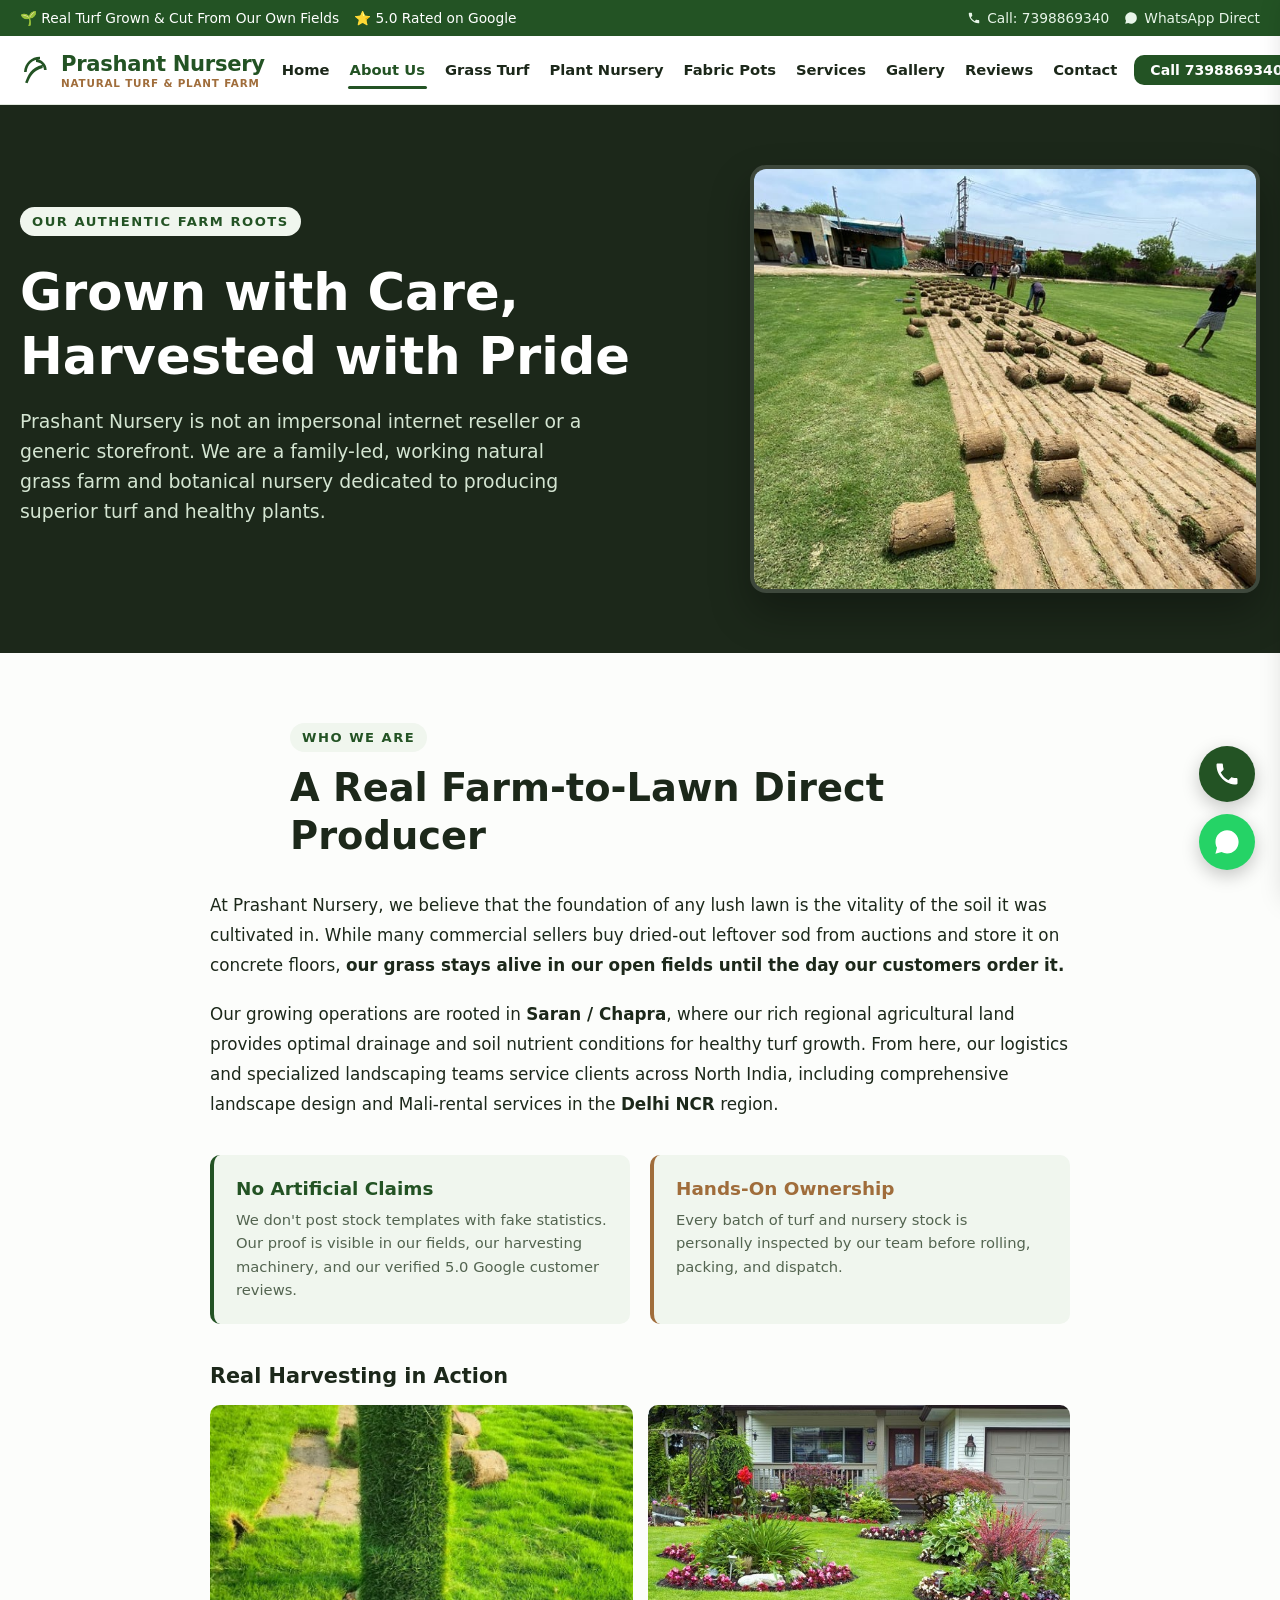
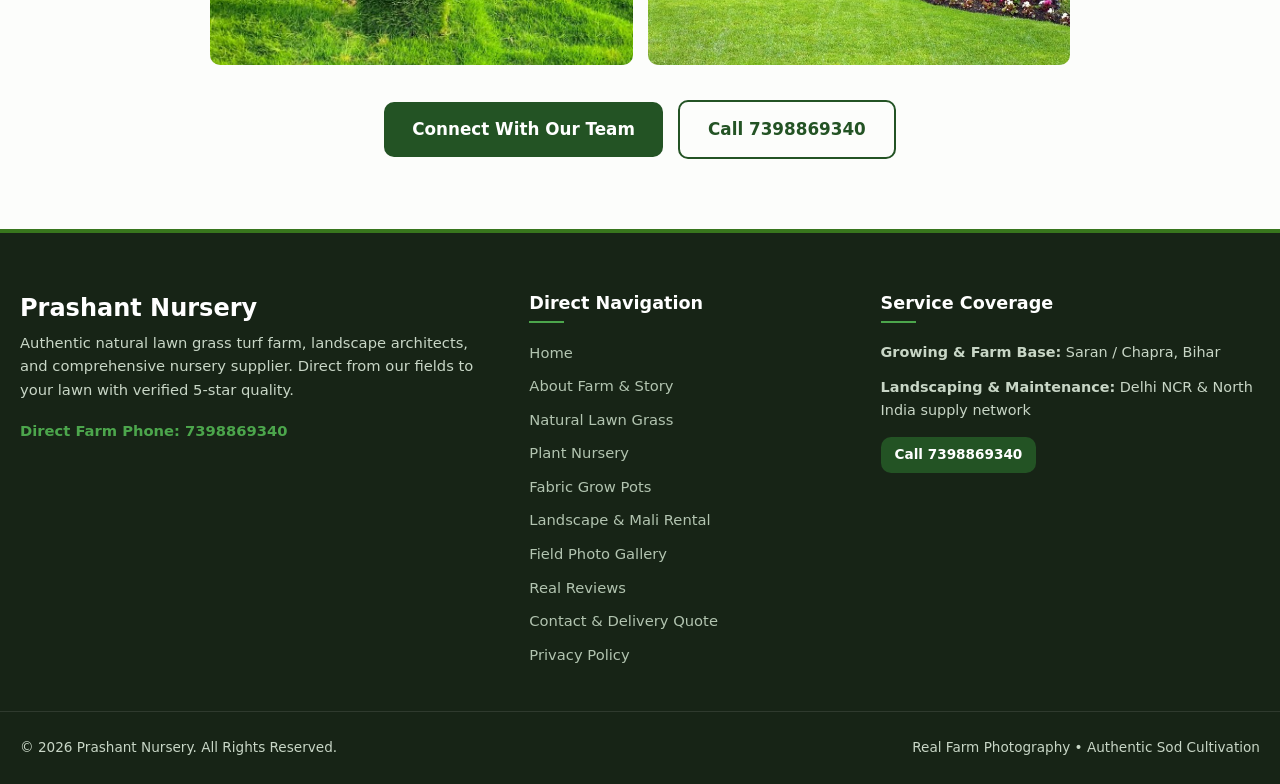
==== about.html @ 39a886b2 "Initial commit" ====
<!DOCTYPE html>
<html lang="en">
<head>
  <meta charset="UTF-8">
  <meta name="viewport" content="width=device-width, initial-scale=1.0">
  <title>About Prashant Nursery | Genuine Natural Turf Farm & Nursery</title>
  <meta name="description" content="Discover the real story of Prashant Nursery: a working grass farm and plant nursery rooted in Saran/Chapra and delivering to Delhi NCR & beyond. Call 7398869340.">
  <link rel="stylesheet" href="css/style.css">
</head>
<body>
  <!-- Top Bar -->
  <div class="top-bar">
    <div class="container">
      <div class="top-bar-left">
        <span>🌱 Real Turf Grown & Cut From Our Own Fields</span>
        <span>⭐ 5.0 Rated on Google</span>
      </div>
      <div class="top-bar-right">
        <a href="tel:7398869340">
          <svg width="14" height="14" viewBox="0 0 24 24" fill="currentColor"><path d="M6.62 10.79c1.44 2.83 3.76 5.14 6.59 6.59l2.2-2.2c.27-.27.67-.36 1.02-.24 1.12.37 2.33.57 3.57.57.55 0 1 .45 1 1V20c0 .55-.45 1-1 1-9.39 0-17-7.61-17-17 0-.55.45-1 1-1h3.5c.55 0 1 .45 1 1 0 1.25.2 2.45.57 3.57.11.35.03.74-.25 1.02l-2.2 2.2z"/></svg>
          Call: 7398869340
        </a>
        <a href="https://wa.me/917398869340?text=Hi%2C%20I%27m%20interested%20in%20natural%20grass%2Fturf" target="_blank" rel="noopener">
          <svg width="14" height="14" viewBox="0 0 24 24" fill="currentColor"><path d="M12.04 2c-5.46 0-9.91 4.45-9.91 9.91 0 1.75.46 3.45 1.32 4.95L2.05 22l5.25-1.38c1.45.79 3.08 1.21 4.74 1.21 5.46 0 9.91-4.45 9.91-9.91 0-2.65-1.03-5.14-2.9-7.01A9.816 9.816 0 0 0 12.04 2z"/></svg>
          WhatsApp Direct
        </a>
      </div>
    </div>
  </div>

  <!-- Header -->
  <header class="site-header">
    <div class="container header-wrapper">
      <a href="index.html" class="brand-logo">
        <svg viewBox="0 0 24 24"><path d="M17 8C8 10 5.9 16.17 3.82 21.34l1.89.66C7.57 17.5 9.3 12.5 17 10.5V8m-2-6C8.5 2 3.5 6.5 3 13.5h2c.46-5.8 4.6-9.5 10-9.5V2m5 10c0-4.4-3.6-8-8-8v2c3.3 0 6 2.7 6 6h2z"/></svg>
        <div>
          <div class="brand-text">
          <span class="brand-name">Prashant Nursery</span>
          <span class="brand-subtitle">Natural Turf & Plant Farm</span>
        </div>
        </div>
      </a>
      <nav class="main-nav">
        <ul class="nav-links">
          <li><a href="index.html">Home</a></li>
          <li><a href="about.html" class="active">About Us</a></li>
          <li><a href="grass-turf.html">Grass Turf</a></li>
          <li><a href="plant-nursery.html">Plant Nursery</a></li>
          <li><a href="fabric-pots.html">Fabric Pots</a></li>
          <li><a href="services.html">Services</a></li>
          <li><a href="gallery.html">Gallery</a></li>
          <li><a href="reviews.html">Reviews</a></li>
          <li><a href="contact.html">Contact</a></li>
        </ul>
      </nav>
      <div class="header-cta-group">
        <a href="tel:7398869340" class="btn btn-primary btn-sm">Call 7398869340</a>
      </div>
      <button class="hamburger-btn" id="hamburgerBtn" aria-label="Menu"><span></span><span></span><span></span></button>
    </div>
  </header>

  <!-- Mobile Drawer -->
  <div class="mobile-nav-overlay" id="mobileOverlay"></div>
  <div class="mobile-nav-drawer" id="mobileDrawer">
    <div>
      <div class="mobile-drawer-header">
        <span class="brand-name">Prashant Nursery</span>
        <button class="close-drawer-btn" id="closeDrawerBtn">&times;</button>
      </div>
      <div class="mobile-links">
        <a href="index.html">Home</a>
        <a href="about.html" class="active">About Us</a>
        <a href="grass-turf.html">Grass Turf</a>
        <a href="plant-nursery.html">Plant Nursery</a>
        <a href="fabric-pots.html">Fabric Pots</a>
        <a href="services.html">Services</a>
        <a href="gallery.html">Gallery</a>
        <a href="reviews.html">Reviews</a>
        <a href="contact.html">Contact</a>
      </div>
    </div>
    <div class="mobile-drawer-cta">
      <a href="tel:7398869340" class="btn btn-primary">📞 Call Now: 7398869340</a>
      <a href="https://wa.me/917398869340?text=Hi%2C%20I%27m%20interested%20in%20natural%20grass%2Fturf" class="btn btn-whatsapp">💬 WhatsApp Us</a>
    </div>
  </div>
  <section class="hero" style="padding: 60px 0;">
    <div class="container hero-grid">
      <div class="hero-content">
        <span class="section-tag">Our Authentic Farm Roots</span>
        <h1>Grown with Care, Harvested with Pride</h1>
        <p class="tagline-lead">
          Prashant Nursery is not an impersonal internet reseller or a generic storefront. We are a family-led, working natural grass farm and botanical nursery dedicated to producing superior turf and healthy plants.
        </p>
      </div>
      <div class="hero-image-card">
        <img src="images/turf-harvesting-wide.jpg" alt="Field harvesting at Prashant Nursery turf farm">
      </div>
    </div>
  </section>

  <section class="section-py">
    <div class="container" style="max-width: 900px;">
      <div class="section-header" style="text-align: left; margin-bottom: 30px;">
        <span class="section-tag">Who We Are</span>
        <h2>A Real Farm-to-Lawn Direct Producer</h2>
      </div>

      <p style="font-size: 1.05rem; margin-bottom: 18px; color: var(--text-dark); line-height: 1.8;">
        At Prashant Nursery, we believe that the foundation of any lush lawn is the vitality of the soil it was cultivated in. While many commercial sellers buy dried-out leftover sod from auctions and store it on concrete floors, <strong>our grass stays alive in our open fields until the day our customers order it.</strong>
      </p>

      <p style="font-size: 1.05rem; margin-bottom: 25px; color: var(--text-dark); line-height: 1.8;">
        Our growing operations are rooted in <strong>Saran / Chapra</strong>, where our rich regional agricultural land provides optimal drainage and soil nutrient conditions for healthy turf growth. From here, our logistics and specialized landscaping teams service clients across North India, including comprehensive landscape design and Mali-rental services in the <strong>Delhi NCR</strong> region.
      </p>

      <div style="display: grid; grid-template-columns: 1fr 1fr; gap: 20px; margin: 35px 0;">
        <div style="background: var(--soft-green-bg); padding: 22px; border-radius: var(--radius-md); border-left: 4px solid var(--primary-green);">
          <h3 style="font-size: 1.15rem; color: var(--primary-green);">No Artificial Claims</h3>
          <p style="font-size: 0.92rem; color: var(--text-muted); margin: 0;">We don't post stock templates with fake statistics. Our proof is visible in our fields, our harvesting machinery, and our verified 5.0 Google customer reviews.</p>
        </div>
        <div style="background: var(--soft-green-bg); padding: 22px; border-radius: var(--radius-md); border-left: 4px solid var(--soil-warm);">
          <h3 style="font-size: 1.15rem; color: var(--soil-warm);">Hands-On Ownership</h3>
          <p style="font-size: 0.92rem; color: var(--text-muted); margin: 0;">Every batch of turf and nursery stock is personally inspected by our team before rolling, packing, and dispatch.</p>
        </div>
      </div>

      <h3 style="margin-top: 40px; margin-bottom: 15px;">Real Harvesting in Action</h3>
      <div style="display: grid; grid-template-columns: 1fr 1fr; gap: 15px; margin-bottom: 35px;">
        <img src="images/turf-vertical-roll.jpg" alt="Standing sod roll showing root thickness" style="border-radius: var(--radius-md); height: 260px; width: 100%; object-fit: cover;">
        <img src="images/landscape-lawn-1.jpg" alt="Finished lush landscape installed by Prashant Nursery" style="border-radius: var(--radius-md); height: 260px; width: 100%; object-fit: cover;">
      </div>

      <div style="text-align: center; margin-top: 30px;">
        <a href="contact.html" class="btn btn-primary btn-lg">Connect With Our Team</a>
        <a href="tel:7398869340" class="btn btn-outline btn-lg" style="margin-left: 10px;">Call 7398869340</a>
      </div>
    </div>
  </section>
  <!-- Floating Call & WhatsApp Buttons -->
  <div class="floating-actions-desktop">
    <a href="tel:7398869340" class="fab-btn fab-call" title="Call 7398869340" aria-label="Call Prashant Nursery">
      <svg viewBox="0 0 24 24"><path d="M6.62 10.79c1.44 2.83 3.76 5.14 6.59 6.59l2.2-2.2c.27-.27.67-.36 1.02-.24 1.12.37 2.33.57 3.57.57.55 0 1 .45 1 1V20c0 .55-.45 1-1 1-9.39 0-17-7.61-17-17 0-.55.45-1 1-1h3.5c.55 0 1 .45 1 1 0 1.25.2 2.45.57 3.57.11.35.03.74-.25 1.02l-2.2 2.2z"/></svg>
    </a>
    <a href="https://wa.me/917398869340?text=Hi%2C%20I%27m%20interested%20in%20your%20natural%20grass%2Fturf%20%E2%80%94%20please%20share%20pricing" target="_blank" rel="noopener" class="fab-btn fab-whatsapp" title="WhatsApp Enquiry" aria-label="Chat on WhatsApp">
      <svg viewBox="0 0 24 24"><path d="M12.04 2c-5.46 0-9.91 4.45-9.91 9.91 0 1.75.46 3.45 1.32 4.95L2.05 22l5.25-1.38c1.45.79 3.08 1.21 4.74 1.21 5.46 0 9.91-4.45 9.91-9.91 0-2.65-1.03-5.14-2.9-7.01A9.816 9.816 0 0 0 12.04 2z"/></svg>
    </a>
  </div>

  <!-- Mobile Fixed Bottom Bar -->
  <div class="mobile-bottom-bar">
    <a href="tel:7398869340" class="bar-btn bar-btn-call">
      <svg width="18" height="18" viewBox="0 0 24 24" fill="currentColor"><path d="M6.62 10.79c1.44 2.83 3.76 5.14 6.59 6.59l2.2-2.2c.27-.27.67-.36 1.02-.24 1.12.37 2.33.57 3.57.57.55 0 1 .45 1 1V20c0 .55-.45 1-1 1-9.39 0-17-7.61-17-17 0-.55.45-1 1-1h3.5c.55 0 1 .45 1 1 0 1.25.2 2.45.57 3.57.11.35.03.74-.25 1.02l-2.2 2.2z"/></svg>
      Call: 7398869340
    </a>
    <a href="https://wa.me/917398869340?text=Hi%2C%20I%27m%20interested%20in%20your%20natural%20grass%2Fturf%20%E2%80%94%20please%20share%20pricing" target="_blank" rel="noopener" class="bar-btn bar-btn-wa">
      <svg width="18" height="18" viewBox="0 0 24 24" fill="currentColor"><path d="M12.04 2c-5.46 0-9.91 4.45-9.91 9.91 0 1.75.46 3.45 1.32 4.95L2.05 22l5.25-1.38c1.45.79 3.08 1.21 4.74 1.21 5.46 0 9.91-4.45 9.91-9.91 0-2.65-1.03-5.14-2.9-7.01A9.816 9.816 0 0 0 12.04 2z"/></svg>
      WhatsApp Pricing
    </a>
  </div>

  <!-- Site Footer -->
  <footer class="site-footer">
    <div class="container footer-grid">
      <div class="footer-brand">
        <h3>Prashant Nursery</h3>
        <p>Authentic natural lawn grass turf farm, landscape architects, and comprehensive nursery supplier. Direct from our fields to your lawn with verified 5-star quality.</p>
        <p style="color: var(--vibrant-grass); font-weight: 600;">Direct Farm Phone: 7398869340</p>
      </div>
      <div class="footer-col">
        <h4>Direct Navigation</h4>
        <div class="footer-links">
          <a href="index.html">Home</a>
          <a href="about.html">About Farm & Story</a>
          <a href="grass-turf.html">Natural Lawn Grass</a>
          <a href="plant-nursery.html">Plant Nursery</a>
          <a href="fabric-pots.html">Fabric Grow Pots</a>
          <a href="services.html">Landscape & Mali Rental</a>
          <a href="gallery.html">Field Photo Gallery</a>
          <a href="reviews.html">Real Reviews</a>
          <a href="contact.html">Contact & Delivery Quote</a>
          <a href="privacy-policy.html">Privacy Policy</a>
        </div>
      </div>
      <div class="footer-col">
        <h4>Service Coverage</h4>
        <p style="font-size: 0.9rem; margin-bottom: 12px;"><strong>Growing & Farm Base:</strong> Saran / Chapra, Bihar</p>
        <p style="font-size: 0.9rem; margin-bottom: 12px;"><strong>Landscaping & Maintenance:</strong> Delhi NCR & North India supply network</p>
        <div style="margin-top: 15px;">
          <a href="tel:7398869340" class="btn btn-sm btn-primary">Call 7398869340</a>
        </div>
      </div>
    </div>
    <div class="container footer-bottom">
      <div>&copy; 2026 Prashant Nursery. All Rights Reserved.</div>
      <div>Real Farm Photography • Authentic Sod Cultivation</div>
    </div>
  </footer>
  <script src="js/script.js"></script>
</body>
</html>
---- css/style.css ----
/* ==========================================================================
   Prashant Nursery — Production Stylesheet
   Theme: Earthy, Authentic Farm-to-Lawn Design System
   ========================================================================== */

:root {
  --primary-green: #235324;
  --accent-green: #38761D;
  --vibrant-grass: #4CA64C;
  --soft-green-bg: #F0F6EE;
  --soil-brown: #795548;
  --soil-warm: #A06D3B;
  --soil-light: #F7EFE5;
  --bg-main: #FCFDFB;
  --bg-card: #FFFFFF;
  --text-dark: #1C281A;
  --text-muted: #536450;
  --border-color: #E2E8DF;
  --whatsapp-green: #25D366;
  --whatsapp-dark: #128C7E;
  --star-gold: #F59E0B;
  --white: #FFFFFF;
  --font-base: system-ui, -apple-system, BlinkMacSystemFont, "Segoe UI", Roboto, Oxygen, Ubuntu, Cantarell, "Helvetica Neue", sans-serif;
  --shadow-sm: 0 2px 6px rgba(28, 40, 26, 0.06);
  --shadow-md: 0 6px 18px rgba(28, 40, 26, 0.08);
  --shadow-lg: 0 12px 30px rgba(28, 40, 26, 0.12);
  --transition: all 0.25s cubic-bezier(0.4, 0, 0.2, 1);
  --radius-sm: 6px;
  --radius-md: 10px;
  --radius-lg: 16px;
  --radius-full: 9999px;
}

*, *::before, *::after {
  box-sizing: border-box;
  margin: 0;
  padding: 0;
}

html {
  scroll-behavior: smooth;
  font-size: 16px;
}

body {
  font-family: var(--font-base);
  background-color: var(--bg-main);
  color: var(--text-dark);
  line-height: 1.6;
  -webkit-font-smoothing: antialiased;
  padding-bottom: 70px;
}

@media (min-width: 992px) {
  body {
    padding-bottom: 0;
  }
}

img {
  max-width: 100%;
  height: auto;
  display: block;
}

a {
  color: inherit;
  text-decoration: none;
  transition: var(--transition);
}

ul {
  list-style: none;
}

button, input, select, textarea {
  font-family: inherit;
}

.container {
  width: 100%;
  max-width: 1280px;
  margin: 0 auto;
  padding: 0 20px;
}

h1, h2, h3, h4 {
  color: var(--text-dark);
  line-height: 1.25;
  font-weight: 700;
}

h1 { font-size: clamp(2rem, 4vw, 3.2rem); }
h2 { font-size: clamp(1.6rem, 3vw, 2.4rem); margin-bottom: 1rem; }
h3 { font-size: 1.3rem; margin-bottom: 0.5rem; }

.section-tag {
  display: inline-block;
  font-size: 0.82rem;
  font-weight: 700;
  text-transform: uppercase;
  letter-spacing: 1.5px;
  color: var(--primary-green);
  background: var(--soft-green-bg);
  padding: 4px 12px;
  border-radius: var(--radius-full);
  margin-bottom: 12px;
}

.section-header {
  text-align: center;
  max-width: 700px;
  margin: 0 auto 45px;
}

.section-header p {
  color: var(--text-muted);
  font-size: 1.05rem;
}

/* Top Notification Bar */
.top-bar {
  background-color: var(--primary-green);
  color: var(--white);
  font-size: 0.86rem;
  padding: 7px 0;
}

.top-bar .container {
  display: flex;
  justify-content: space-between;
  align-items: center;
  flex-wrap: wrap;
  gap: 8px;
}

.top-bar-left, .top-bar-right {
  display: flex;
  align-items: center;
  gap: 15px;
}

.top-bar a {
  color: #E8F5E9;
  display: inline-flex;
  align-items: center;
  gap: 6px;
}

.top-bar a:hover {
  color: #FFFFFF;
}

/* ==========================================================================
   STRICT SINGLE-LINE HEADER NAVIGATION
   ========================================================================== */
.site-header {
  background: var(--white);
  border-bottom: 1px solid var(--border-color);
  position: sticky;
  top: 0;
  z-index: 1000;
  transition: var(--transition);
}

.site-header.scrolled {
  box-shadow: var(--shadow-md);
}

.header-wrapper {
  display: flex;
  align-items: center;
  justify-content: space-between;
  height: 68px;
  gap: 15px;
}

.brand-logo {
  display: flex;
  align-items: center;
  gap: 9px;
  flex-shrink: 0;
  white-space: nowrap;
}

.brand-logo svg {
  width: 32px;
  height: 32px;
  fill: var(--primary-green);
  flex-shrink: 0;
}

.brand-text {
  display: flex;
  flex-direction: column;
}

.brand-name {
  font-size: 1.32rem;
  font-weight: 800;
  color: var(--primary-green);
  letter-spacing: -0.3px;
  line-height: 1.1;
  white-space: nowrap;
}

.brand-subtitle {
  font-size: 0.65rem;
  text-transform: uppercase;
  letter-spacing: 0.8px;
  color: var(--soil-warm);
  font-weight: 700;
  line-height: 1;
  margin-top: 2px;
  white-space: nowrap;
}

.main-nav {
  display: none;
}

@media (min-width: 992px) {
  .main-nav {
    display: flex;
    align-items: center;
    flex-shrink: 1;
  }
}

.nav-links {
  display: flex;
  align-items: center;
  gap: 16px;
  flex-wrap: nowrap;
  list-style: none;
  margin: 0;
  padding: 0;
}

.nav-links a {
  font-size: 0.92rem;
  font-weight: 600;
  color: var(--text-dark);
  padding: 6px 2px;
  position: relative;
  white-space: nowrap;
  display: inline-block;
  line-height: 1.2;
}

.nav-links a:hover,
.nav-links a.active {
  color: var(--primary-green);
}

.nav-links a.active::after {
  content: "";
  position: absolute;
  bottom: -4px;
  left: 0;
  width: 100%;
  height: 2.5px;
  background-color: var(--primary-green);
  border-radius: 2px;
}

.header-cta-group {
  display: none;
  align-items: center;
  flex-shrink: 0;
}

@media (min-width: 992px) {
  .header-cta-group {
    display: flex;
  }
}

.header-cta-group .btn {
  white-space: nowrap;
  padding: 8px 16px;
  font-size: 0.88rem;
  line-height: 1;
  display: inline-flex;
  align-items: center;
  gap: 6px;
}

/* Medium Desktop breakpoint to guarantee 100% single line */
@media (min-width: 992px) and (max-width: 1200px) {
  .nav-links {
    gap: 9px;
  }
  .nav-links a {
    font-size: 0.82rem;
    padding: 4px 2px;
  }
  .brand-name {
    font-size: 1.18rem;
  }
  .brand-subtitle {
    display: none;
  }
  .header-cta-group .btn {
    padding: 7px 11px;
    font-size: 0.8rem;
  }
}

.hamburger-btn {
  background: none;
  border: none;
  cursor: pointer;
  padding: 8px;
  display: flex;
  flex-direction: column;
  gap: 5px;
  flex-shrink: 0;
}

@media (min-width: 992px) {
  .hamburger-btn {
    display: none;
  }
}

.hamburger-btn span {
  display: block;
  width: 25px;
  height: 2.5px;
  background-color: var(--text-dark);
  border-radius: 2px;
}

/* Mobile Nav Drawer */
.mobile-nav-overlay {
  position: fixed;
  top: 0;
  left: 0;
  width: 100%;
  height: 100%;
  background: rgba(0,0,0,0.5);
  z-index: 2000;
  opacity: 0;
  visibility: hidden;
  transition: var(--transition);
}

.mobile-nav-drawer {
  position: fixed;
  top: 0;
  right: -310px;
  width: 300px;
  height: 100%;
  background: var(--white);
  z-index: 2001;
  padding: 25px 20px;
  display: flex;
  flex-direction: column;
  justify-content: space-between;
  transition: right 0.3s ease;
  box-shadow: -5px 0 25px rgba(0,0,0,0.15);
  overflow-y: auto;
}

.mobile-nav-overlay.active {
  opacity: 1;
  visibility: visible;
}

.mobile-nav-drawer.active {
  right: 0;
}

.mobile-drawer-header {
  display: flex;
  justify-content: space-between;
  align-items: center;
  border-bottom: 1px solid var(--border-color);
  padding-bottom: 15px;
  margin-bottom: 20px;
}

.close-drawer-btn {
  background: none;
  border: none;
  font-size: 1.8rem;
  color: var(--text-dark);
  cursor: pointer;
}

.mobile-links {
  display: flex;
  flex-direction: column;
  gap: 16px;
}

.mobile-links a {
  font-size: 1.1rem;
  font-weight: 600;
  color: var(--text-dark);
  padding: 8px 0;
  border-bottom: 1px dashed #f0f0f0;
}

.mobile-links a.active {
  color: var(--primary-green);
}

.mobile-drawer-cta {
  display: flex;
  flex-direction: column;
  gap: 12px;
  margin-top: 30px;
}

/* Standard Buttons */
.btn {
  display: inline-flex;
  align-items: center;
  justify-content: center;
  gap: 8px;
  font-size: 0.95rem;
  font-weight: 600;
  padding: 11px 22px;
  border-radius: var(--radius-md);
  cursor: pointer;
  border: none;
  transition: var(--transition);
  text-align: center;
}

.btn-primary {
  background-color: var(--primary-green);
  color: var(--white);
}

.btn-primary:hover {
  background-color: #1a401b;
  transform: translateY(-2px);
  box-shadow: 0 4px 12px rgba(35, 83, 36, 0.25);
}

.btn-whatsapp {
  background-color: var(--whatsapp-green);
  color: var(--white);
}

.btn-whatsapp:hover {
  background-color: #1eb956;
  transform: translateY(-2px);
  box-shadow: 0 4px 12px rgba(37, 211, 102, 0.3);
}

.btn-soil {
  background-color: var(--soil-brown);
  color: var(--white);
}

.btn-soil:hover {
  background-color: #634337;
}

.btn-outline {
  background: transparent;
  border: 2px solid var(--primary-green);
  color: var(--primary-green);
}

.btn-outline:hover {
  background: var(--primary-green);
  color: var(--white);
}

.btn-sm {
  padding: 7px 14px;
  font-size: 0.85rem;
}

.btn-lg {
  padding: 14px 28px;
  font-size: 1.05rem;
}

/* Hero Section */
.hero {
  position: relative;
  background-color: #1C281A;
  color: var(--white);
  overflow: hidden;
  padding: 70px 0 80px;
}

.hero-grid {
  display: grid;
  grid-template-columns: 1fr;
  gap: 40px;
  align-items: center;
}

@media (min-width: 992px) {
  .hero-grid {
    grid-template-columns: 1.15fr 0.85fr;
  }
}

.hero-content h1 {
  color: var(--white);
  margin: 12px 0 18px;
}

.hero-content .tagline-lead {
  font-size: 1.18rem;
  color: #D4E5D2;
  margin-bottom: 25px;
  max-width: 580px;
  line-height: 1.6;
}

.hero-cta-box {
  display: flex;
  flex-wrap: wrap;
  gap: 14px;
  margin-bottom: 25px;
}

.hero-trust-badges {
  display: flex;
  flex-wrap: wrap;
  gap: 20px;
  border-top: 1px solid rgba(255,255,255,0.15);
  padding-top: 20px;
  margin-top: 20px;
}

.hero-badge-item {
  display: flex;
  align-items: center;
  gap: 8px;
  font-size: 0.9rem;
  color: #E0EAE0;
}

.hero-image-card {
  position: relative;
  border-radius: var(--radius-lg);
  overflow: hidden;
  box-shadow: 0 20px 40px rgba(0,0,0,0.3);
  border: 4px solid rgba(255,255,255,0.15);
}

.hero-image-card img {
  width: 100%;
  height: 420px;
  object-fit: cover;
  display: block;
}

.hero-floating-proof {
  position: absolute;
  bottom: 20px;
  left: 20px;
  background: rgba(255, 255, 255, 0.95);
  color: var(--text-dark);
  padding: 12px 18px;
  border-radius: var(--radius-md);
  box-shadow: var(--shadow-md);
  backdrop-filter: blur(8px);
  display: flex;
  align-items: center;
  gap: 12px;
}

.hero-proof-stars {
  color: var(--star-gold);
  font-size: 1.1rem;
}

/* Trust Strip */
.trust-strip {
  background: var(--white);
  border-bottom: 1px solid var(--border-color);
  padding: 24px 0;
  box-shadow: var(--shadow-sm);
}

.trust-grid {
  display: grid;
  grid-template-columns: repeat(2, 1fr);
  gap: 20px;
}

@media (min-width: 768px) {
  .trust-grid {
    grid-template-columns: repeat(4, 1fr);
  }
}

.trust-item {
  display: flex;
  align-items: center;
  gap: 12px;
}

.trust-icon-box {
  width: 44px;
  height: 44px;
  background: var(--soft-green-bg);
  border-radius: 50%;
  display: flex;
  align-items: center;
  justify-content: center;
  flex-shrink: 0;
  color: var(--primary-green);
  font-size: 1.25rem;
}

.trust-item h4 {
  font-size: 0.95rem;
  margin-bottom: 2px;
}

.trust-item p {
  font-size: 0.8rem;
  color: var(--text-muted);
  line-height: 1.2;
}

.section-py {
  padding: 70px 0;
}

.section-bg-alt {
  background-color: #F6F9F5;
}

/* ==========================================================================
   AUTOMATIC INFINITE IMAGE LOOP TRACK (MARQUEE)
   ========================================================================== */
.image-loop-section {
  padding: 45px 0;
  background: #EBF4E9;
  overflow: hidden;
  position: relative;
  border-top: 1px solid #D7E6D4;
  border-bottom: 1px solid #D7E6D4;
}

.loop-header {
  display: flex;
  align-items: center;
  justify-content: space-between;
  margin-bottom: 20px;
}

.loop-header h3 {
  font-size: 1.25rem;
  color: var(--primary-green);
  margin: 0;
}

.loop-header span {
  font-size: 0.85rem;
  color: var(--text-muted);
}

.loop-container {
  width: 100%;
  overflow: hidden;
  position: relative;
  mask-image: linear-gradient(to right, transparent, black 5%, black 95%, transparent);
  -webkit-mask-image: linear-gradient(to right, transparent, black 5%, black 95%, transparent);
}

.loop-track {
  display: flex;
  gap: 18px;
  width: max-content;
  animation: scroll-loop 32s linear infinite;
}

.loop-track:hover {
  animation-play-state: paused;
}

.loop-card {
  width: 290px;
  height: 200px;
  flex-shrink: 0;
  border-radius: var(--radius-md);
  overflow: hidden;
  box-shadow: var(--shadow-sm);
  cursor: pointer;
  position: relative;
  border: 2px solid var(--white);
  transition: var(--transition);
  background-color: #dde8db;
}

.loop-card:hover {
  transform: translateY(-4px) scale(1.02);
  box-shadow: var(--shadow-md);
  border-color: var(--vibrant-grass);
}

.loop-card img {
  width: 100%;
  height: 100%;
  object-fit: cover;
}

.loop-card .loop-badge {
  position: absolute;
  bottom: 8px;
  left: 8px;
  right: 8px;
  background: rgba(16, 32, 16, 0.82);
  color: var(--white);
  font-size: 0.78rem;
  font-weight: 600;
  padding: 5px 10px;
  border-radius: var(--radius-sm);
  white-space: nowrap;
  overflow: hidden;
  text-overflow: ellipsis;
  backdrop-filter: blur(4px);
}

@keyframes scroll-loop {
  0% { transform: translateX(0); }
  100% { transform: translateX(-50%); }
}

/* Offerings Cards */
.cards-grid {
  display: grid;
  grid-template-columns: 1fr;
  gap: 25px;
}

@media (min-width: 768px) {
  .cards-grid {
    grid-template-columns: repeat(2, 1fr);
  }
}

@media (min-width: 992px) {
  .cards-grid {
    grid-template-columns: repeat(3, 1fr);
  }
}

.offer-card {
  background: var(--white);
  border-radius: var(--radius-lg);
  overflow: hidden;
  border: 1px solid var(--border-color);
  box-shadow: var(--shadow-sm);
  display: flex;
  flex-direction: column;
  transition: var(--transition);
}

.offer-card:hover {
  transform: translateY(-5px);
  box-shadow: var(--shadow-md);
  border-color: var(--vibrant-grass);
}

.offer-card-media {
  position: relative;
  height: 220px;
  overflow: hidden;
  background-color: var(--soft-green-bg);
}

.offer-card-media img {
  width: 100%;
  height: 100%;
  object-fit: cover;
  transition: transform 0.4s ease;
}

.offer-card:hover .offer-card-media img {
  transform: scale(1.05);
}

.offer-badge {
  position: absolute;
  top: 12px;
  right: 12px;
  background: var(--primary-green);
  color: var(--white);
  font-size: 0.75rem;
  font-weight: 700;
  padding: 4px 10px;
  border-radius: var(--radius-full);
}

.offer-card-body {
  padding: 22px;
  display: flex;
  flex-direction: column;
  flex-grow: 1;
}

.offer-card-body p {
  color: var(--text-muted);
  font-size: 0.95rem;
  margin-bottom: 18px;
  flex-grow: 1;
}

.offer-card-footer {
  border-top: 1px solid var(--border-color);
  padding-top: 15px;
  display: flex;
  align-items: center;
  justify-content: space-between;
}

.card-link {
  font-weight: 700;
  color: var(--primary-green);
  font-size: 0.92rem;
  display: inline-flex;
  align-items: center;
  gap: 4px;
}

.process-grid {
  display: grid;
  grid-template-columns: 1fr;
  gap: 25px;
}

@media (min-width: 768px) {
  .process-grid {
    grid-template-columns: repeat(2, 1fr);
  }
}

@media (min-width: 992px) {
  .process-grid {
    grid-template-columns: repeat(4, 1fr);
  }
}

.process-step {
  background: var(--white);
  border-radius: var(--radius-md);
  padding: 24px;
  border: 1px solid var(--border-color);
  position: relative;
  transition: var(--transition);
}

.process-step:hover {
  border-color: var(--primary-green);
  box-shadow: var(--shadow-sm);
}

.process-number {
  font-size: 2.2rem;
  font-weight: 800;
  color: var(--soft-green-bg);
  -webkit-text-stroke: 1.5px var(--accent-green);
  line-height: 1;
  margin-bottom: 12px;
}

.process-step h3 {
  font-size: 1.15rem;
  margin-bottom: 8px;
}

.process-step p {
  font-size: 0.9rem;
  color: var(--text-muted);
}

.calculator-box {
  background: var(--white);
  border-radius: var(--radius-lg);
  border: 2px solid var(--soft-green-bg);
  box-shadow: var(--shadow-md);
  padding: 30px 25px;
  max-width: 800px;
  margin: 0 auto;
}

.calc-tabs {
  display: flex;
  gap: 10px;
  margin-bottom: 20px;
  border-bottom: 1px solid var(--border-color);
  padding-bottom: 12px;
}

.calc-tab-btn {
  background: none;
  border: none;
  font-weight: 700;
  font-size: 0.95rem;
  padding: 8px 16px;
  border-radius: var(--radius-sm);
  cursor: pointer;
  color: var(--text-muted);
}

.calc-tab-btn.active {
  background: var(--soft-green-bg);
  color: var(--primary-green);
}

.calc-inputs-grid {
  display: grid;
  grid-template-columns: 1fr;
  gap: 15px;
  margin-bottom: 25px;
}

@media (min-width: 600px) {
  .calc-inputs-grid {
    grid-template-columns: 1fr 1fr;
  }
}

.calc-input-group label {
  display: block;
  font-size: 0.88rem;
  font-weight: 600;
  margin-bottom: 6px;
  color: var(--text-dark);
}

.calc-input-group input,
.calc-input-group select {
  width: 100%;
  padding: 11px 14px;
  border: 1px solid var(--border-color);
  border-radius: var(--radius-sm);
  font-size: 1rem;
  transition: var(--transition);
}

.calc-input-group input:focus,
.calc-input-group select:focus {
  outline: none;
  border-color: var(--primary-green);
  box-shadow: 0 0 0 3px rgba(35, 83, 36, 0.15);
}

.calc-results {
  background: var(--soft-green-bg);
  border-radius: var(--radius-md);
  padding: 22px;
  border: 1px solid #D7E6D4;
}

.calc-results-grid {
  display: grid;
  grid-template-columns: repeat(2, 1fr);
  gap: 15px;
  margin-bottom: 18px;
}

@media (min-width: 600px) {
  .calc-results-grid {
    grid-template-columns: repeat(4, 1fr);
  }
}

.calc-res-item {
  text-align: center;
}

.calc-res-item span {
  display: block;
  font-size: 0.78rem;
  color: var(--text-muted);
  text-transform: uppercase;
  font-weight: 600;
}

.calc-res-item strong {
  font-size: 1.35rem;
  color: var(--primary-green);
  font-weight: 800;
}

.calc-actions {
  display: flex;
  flex-wrap: wrap;
  gap: 12px;
  justify-content: center;
}

.pricing-table-wrapper {
  overflow-x: auto;
  margin: 30px 0;
  background: var(--white);
  border-radius: var(--radius-md);
  box-shadow: var(--shadow-sm);
  border: 1px solid var(--border-color);
}

.pricing-table {
  width: 100%;
  border-collapse: collapse;
  text-align: left;
}

.pricing-table th {
  background: var(--soft-green-bg);
  color: var(--primary-green);
  padding: 14px 18px;
  font-size: 0.92rem;
  font-weight: 700;
  border-bottom: 2px solid #D7E6D4;
}

.pricing-table td {
  padding: 14px 18px;
  border-bottom: 1px solid var(--border-color);
  font-size: 0.95rem;
}

.pricing-table tr:hover td {
  background-color: #FAFCF9;
}

.reviews-grid {
  display: grid;
  grid-template-columns: 1fr;
  gap: 25px;
}

@media (min-width: 768px) {
  .reviews-grid {
    grid-template-columns: repeat(2, 1fr);
  }
}

@media (min-width: 992px) {
  .reviews-grid {
    grid-template-columns: repeat(3, 1fr);
  }
}

.review-card {
  background: var(--white);
  border-radius: var(--radius-lg);
  padding: 26px;
  border: 1px solid var(--border-color);
  box-shadow: var(--shadow-sm);
  display: flex;
  flex-direction: column;
  justify-content: space-between;
}

.review-stars {
  color: var(--star-gold);
  font-size: 1.15rem;
  margin-bottom: 12px;
  display: flex;
  gap: 3px;
}

.review-text {
  font-size: 0.96rem;
  color: var(--text-dark);
  font-style: italic;
  margin-bottom: 18px;
  line-height: 1.6;
}

.review-author {
  display: flex;
  align-items: center;
  gap: 12px;
  border-top: 1px solid #F0F0F0;
  padding-top: 12px;
}

.author-avatar {
  width: 40px;
  height: 40px;
  background: var(--soil-light);
  color: var(--soil-warm);
  font-weight: 700;
  border-radius: 50%;
  display: flex;
  align-items: center;
  justify-content: center;
  font-size: 1rem;
}

.author-info h4 {
  font-size: 0.92rem;
  margin-bottom: 0;
}

.author-info span {
  font-size: 0.78rem;
  color: var(--text-muted);
}

/* Gallery Grid */
.gallery-filter-bar {
  display: flex;
  flex-wrap: wrap;
  gap: 10px;
  justify-content: center;
  margin-bottom: 30px;
}

.filter-btn {
  background: var(--white);
  border: 1px solid var(--border-color);
  padding: 8px 18px;
  border-radius: var(--radius-full);
  font-size: 0.9rem;
  font-weight: 600;
  cursor: pointer;
  transition: var(--transition);
}

.filter-btn.active,
.filter-btn:hover {
  background: var(--primary-green);
  color: var(--white);
  border-color: var(--primary-green);
}

.gallery-grid {
  display: grid;
  grid-template-columns: 1fr;
  gap: 20px;
}

@media (min-width: 600px) {
  .gallery-grid {
    grid-template-columns: repeat(2, 1fr);
  }
}

@media (min-width: 992px) {
  .gallery-grid {
    grid-template-columns: repeat(3, 1fr);
  }
}

.gallery-item {
  position: relative;
  border-radius: var(--radius-md);
  overflow: hidden;
  height: 270px;
  box-shadow: var(--shadow-sm);
  cursor: pointer;
}

.gallery-item img {
  width: 100%;
  height: 100%;
  object-fit: cover;
  transition: transform 0.4s ease;
}

.gallery-item:hover img {
  transform: scale(1.08);
}

.gallery-overlay {
  position: absolute;
  inset: 0;
  background: linear-gradient(to top, rgba(16, 32, 16, 0.85) 0%, rgba(16, 32, 16, 0.1) 60%);
  opacity: 0;
  transition: var(--transition);
  display: flex;
  flex-direction: column;
  justify-content: flex-end;
  padding: 20px;
  color: var(--white);
}

.gallery-item:hover .gallery-overlay {
  opacity: 1;
}

/* Contact & Forms */
.contact-grid {
  display: grid;
  grid-template-columns: 1fr;
  gap: 40px;
}

@media (min-width: 992px) {
  .contact-grid {
    grid-template-columns: 1fr 1.2fr;
  }
}

.contact-info-card {
  background: var(--soft-green-bg);
  border-radius: var(--radius-lg);
  padding: 35px 30px;
  border: 1px solid #D7E6D4;
}

.contact-details-list {
  display: flex;
  flex-direction: column;
  gap: 22px;
  margin: 30px 0;
}

.contact-detail-row {
  display: flex;
  align-items: flex-start;
  gap: 15px;
}

.contact-detail-row svg {
  width: 24px;
  height: 24px;
  fill: var(--primary-green);
  flex-shrink: 0;
  margin-top: 3px;
}

.contact-detail-row h4 {
  font-size: 1rem;
  margin-bottom: 2px;
}

.contact-detail-row p, .contact-detail-row a {
  color: var(--text-muted);
  font-size: 0.95rem;
}

.contact-form-card {
  background: var(--white);
  border-radius: var(--radius-lg);
  padding: 35px 30px;
  box-shadow: var(--shadow-md);
  border: 1px solid var(--border-color);
}

.form-row {
  display: grid;
  grid-template-columns: 1fr;
  gap: 18px;
  margin-bottom: 18px;
}

@media (min-width: 600px) {
  .form-row.two-col {
    grid-template-columns: 1fr 1fr;
  }
}

.form-group label {
  display: block;
  font-size: 0.88rem;
  font-weight: 600;
  margin-bottom: 6px;
  color: var(--text-dark);
}

.form-group input,
.form-group select,
.form-group textarea {
  width: 100%;
  padding: 12px 15px;
  border: 1px solid var(--border-color);
  border-radius: var(--radius-sm);
  font-size: 0.95rem;
  transition: var(--transition);
}

.form-group input:focus,
.form-group select:focus,
.form-group textarea:focus {
  outline: none;
  border-color: var(--primary-green);
  box-shadow: 0 0 0 3px rgba(35, 83, 36, 0.15);
}

/* Floating Action Buttons */
.floating-actions-desktop {
  display: none;
  position: fixed;
  bottom: 30px;
  right: 25px;
  z-index: 999;
  flex-direction: column;
  gap: 12px;
}

@media (min-width: 768px) {
  .floating-actions-desktop {
    display: flex;
  }
}

.fab-btn {
  width: 56px;
  height: 56px;
  border-radius: 50%;
  display: flex;
  align-items: center;
  justify-content: center;
  box-shadow: 0 6px 18px rgba(0,0,0,0.22);
  transition: var(--transition);
  position: relative;
}

.fab-btn svg {
  width: 28px;
  height: 28px;
  fill: var(--white);
}

.fab-whatsapp {
  background-color: var(--whatsapp-green);
  animation: pulse-glow 2.5s infinite;
}

.fab-whatsapp:hover {
  background-color: #1eb956;
  transform: scale(1.08);
}

.fab-call {
  background-color: var(--primary-green);
}

.fab-call:hover {
  background-color: #173818;
  transform: scale(1.08);
}

@keyframes pulse-glow {
  0% { box-shadow: 0 0 0 0 rgba(37, 211, 102, 0.6); }
  70% { box-shadow: 0 0 0 14px rgba(37, 211, 102, 0); }
  100% { box-shadow: 0 0 0 0 rgba(37, 211, 102, 0); }
}

/* Mobile Bottom Fixed Bar */
.mobile-bottom-bar {
  display: flex;
  position: fixed;
  bottom: 0;
  left: 0;
  width: 100%;
  background: var(--white);
  border-top: 1px solid var(--border-color);
  padding: 8px 12px calc(8px + env(safe-area-inset-bottom));
  z-index: 1500;
  box-shadow: 0 -4px 15px rgba(0,0,0,0.08);
  gap: 10px;
}

@media (min-width: 768px) {
  .mobile-bottom-bar {
    display: none;
  }
}

.mobile-bottom-bar .bar-btn {
  flex: 1;
  display: flex;
  align-items: center;
  justify-content: center;
  gap: 8px;
  padding: 12px 10px;
  border-radius: var(--radius-sm);
  font-size: 0.95rem;
  font-weight: 700;
  color: var(--white);
}

.bar-btn-call {
  background-color: var(--primary-green);
}

.bar-btn-wa {
  background-color: var(--whatsapp-green);
}

/* Lightbox Modal */
.lightbox-modal {
  position: fixed;
  inset: 0;
  background: rgba(0,0,0,0.92);
  z-index: 3000;
  display: none;
  align-items: center;
  justify-content: center;
  padding: 20px;
}

.lightbox-modal.active {
  display: flex;
}

.lightbox-content {
  max-width: 900px;
  width: 100%;
  text-align: center;
}

.lightbox-content img {
  max-height: 80vh;
  margin: 0 auto 15px;
  border-radius: var(--radius-sm);
}

.lightbox-close {
  position: absolute;
  top: 20px;
  right: 25px;
  color: var(--white);
  font-size: 2.2rem;
  cursor: pointer;
  background: none;
  border: none;
}

/* Site Footer */
.site-footer {
  background-color: #172416;
  color: #C8D6C6;
  padding: 60px 0 25px;
  border-top: 4px solid var(--accent-green);
}

.footer-grid {
  display: grid;
  grid-template-columns: 1fr;
  gap: 35px;
  margin-bottom: 45px;
}

@media (min-width: 768px) {
  .footer-grid {
    grid-template-columns: 1.5fr 1fr 1.2fr;
  }
}

.footer-brand h3 {
  color: var(--white);
  font-size: 1.5rem;
  margin-bottom: 8px;
}

.footer-brand p {
  font-size: 0.92rem;
  line-height: 1.6;
  margin-bottom: 18px;
}

.footer-col h4 {
  color: var(--white);
  font-size: 1.1rem;
  margin-bottom: 18px;
  position: relative;
  padding-bottom: 8px;
}

.footer-col h4::after {
  content: "";
  position: absolute;
  bottom: 0;
  left: 0;
  width: 35px;
  height: 2px;
  background: var(--vibrant-grass);
}

.footer-links {
  display: flex;
  flex-direction: column;
  gap: 10px;
}

.footer-links a {
  font-size: 0.92rem;
  color: #B2C4B0;
}

.footer-links a:hover {
  color: var(--white);
  padding-left: 5px;
}

.footer-bottom {
  border-top: 1px solid rgba(255,255,255,0.1);
  padding-top: 25px;
  display: flex;
  flex-direction: column;
  align-items: center;
  text-align: center;
  gap: 10px;
  font-size: 0.85rem;
}

@media (min-width: 768px) {
  .footer-bottom {
    flex-direction: row;
    justify-content: space-between;
  }
}

.toast-msg {
  position: fixed;
  top: 25px;
  right: 25px;
  background: var(--primary-green);
  color: var(--white);
  padding: 14px 22px;
  border-radius: var(--radius-md);
  box-shadow: var(--shadow-lg);
  z-index: 4000;
  display: flex;
  align-items: center;
  gap: 10px;
  font-weight: 600;
  transform: translateY(-50px);
  opacity: 0;
  transition: var(--transition);
}

.toast-msg.show {
  transform: translateY(0);
  opacity: 1;
}
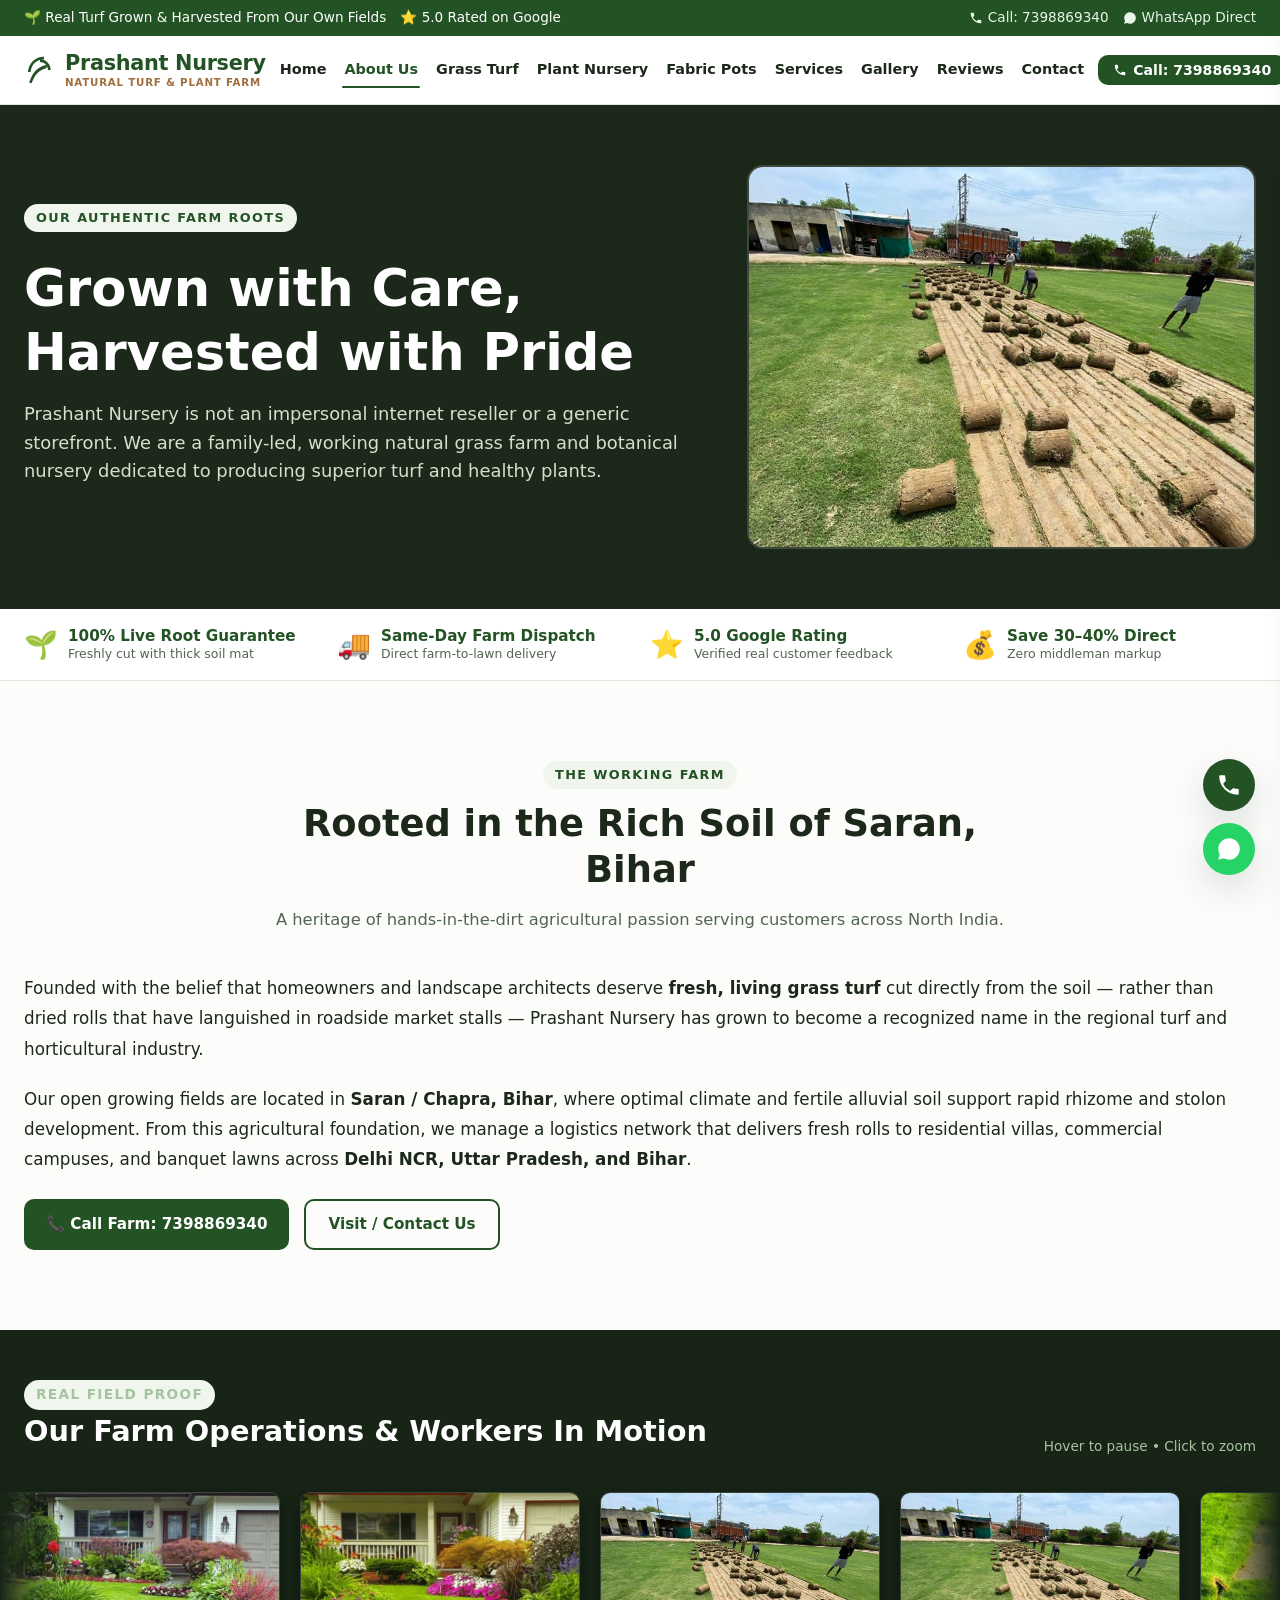
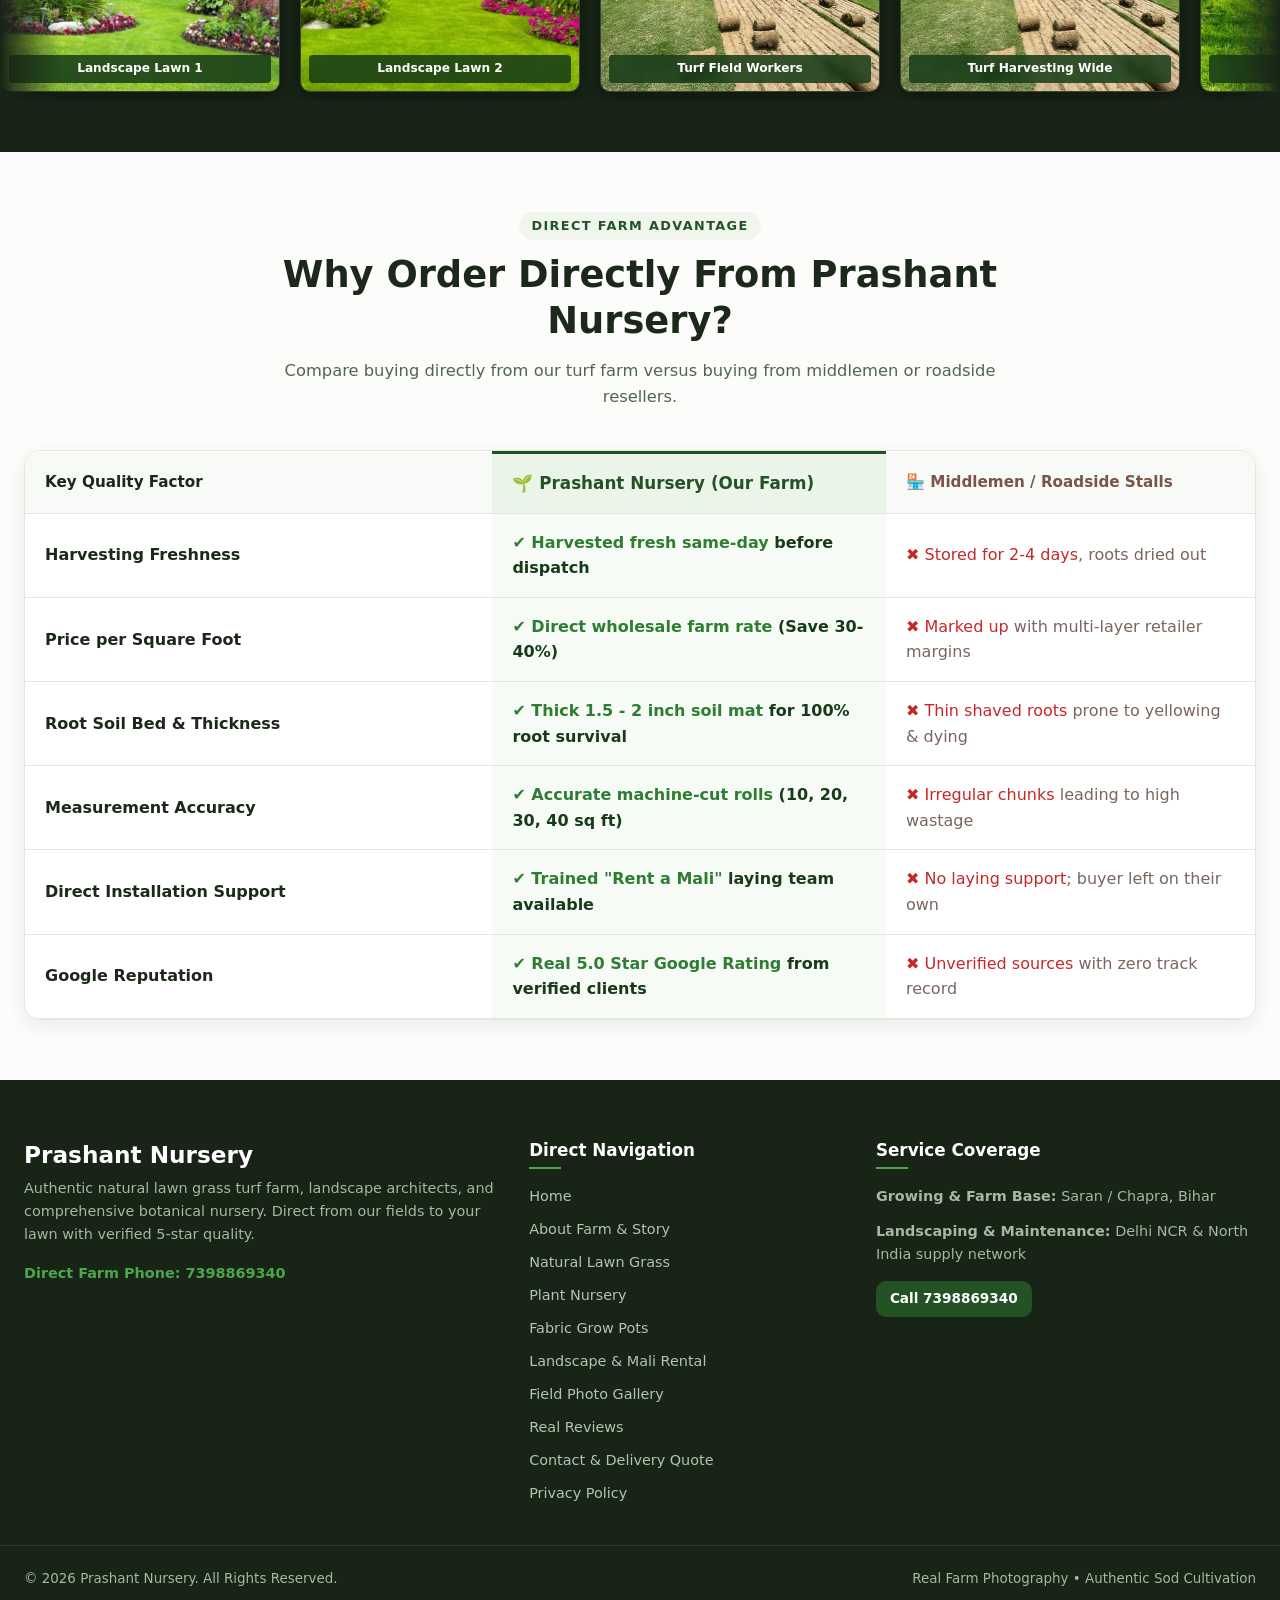
==== commit fbfd66b2: "Initial commit" ====
--- a/about.html
+++ b/about.html
@@ -3,8 +3,8 @@
 <head>
   <meta charset="UTF-8">
   <meta name="viewport" content="width=device-width, initial-scale=1.0">
-  <title>About Prashant Nursery | Genuine Natural Turf Farm & Nursery</title>
-  <meta name="description" content="Discover the real story of Prashant Nursery: a working grass farm and plant nursery rooted in Saran/Chapra and delivering to Delhi NCR & beyond. Call 7398869340.">
+  <title>About Prashant Nursery | Genuine Natural Turf Farm &amp; Nursery</title>
+  <meta name="description" content="Discover the real story of Prashant Nursery: a working grass farm and plant nursery rooted in Saran/Chapra and delivering to Delhi NCR &amp; beyond. Call 7398869340.">
   <link rel="stylesheet" href="css/style.css">
 </head>
 <body>
@@ -12,7 +12,7 @@
   <div class="top-bar">
     <div class="container">
       <div class="top-bar-left">
-        <span>🌱 Real Turf Grown & Cut From Our Own Fields</span>
+        <span>🌱 Real Turf Grown & Harvested From Our Own Fields</span>
         <span>⭐ 5.0 Rated on Google</span>
       </div>
       <div class="top-bar-right">
@@ -28,19 +28,18 @@
     </div>
   </div>
 
-  <!-- Header -->
+  <!-- Header: Strict Single Line Layout -->
   <header class="site-header">
     <div class="container header-wrapper">
-      <a href="index.html" class="brand-logo">
+      <a href="index.html" class="brand-logo" aria-label="Prashant Nursery Home">
         <svg viewBox="0 0 24 24"><path d="M17 8C8 10 5.9 16.17 3.82 21.34l1.89.66C7.57 17.5 9.3 12.5 17 10.5V8m-2-6C8.5 2 3.5 6.5 3 13.5h2c.46-5.8 4.6-9.5 10-9.5V2m5 10c0-4.4-3.6-8-8-8v2c3.3 0 6 2.7 6 6h2z"/></svg>
-        <div>
-          <div class="brand-text">
+        <div class="brand-text">
           <span class="brand-name">Prashant Nursery</span>
-          <span class="brand-subtitle">Natural Turf & Plant Farm</span>
-        </div>
+          <span class="brand-subtitle">Natural Turf &amp; Plant Farm</span>
         </div>
       </a>
-      <nav class="main-nav">
+
+      <nav class="main-nav" aria-label="Primary Navigation">
         <ul class="nav-links">
           <li><a href="index.html">Home</a></li>
           <li><a href="about.html" class="active">About Us</a></li>
@@ -53,10 +52,19 @@
           <li><a href="contact.html">Contact</a></li>
         </ul>
       </nav>
+
       <div class="header-cta-group">
-        <a href="tel:7398869340" class="btn btn-primary btn-sm">Call 7398869340</a>
-      </div>
-      <button class="hamburger-btn" id="hamburgerBtn" aria-label="Menu"><span></span><span></span><span></span></button>
+        <a href="tel:7398869340" class="btn btn-primary btn-sm">
+          <svg width="14" height="14" viewBox="0 0 24 24" fill="currentColor"><path d="M6.62 10.79c1.44 2.83 3.76 5.14 6.59 6.59l2.2-2.2c.27-.27.67-.36 1.02-.24 1.12.37 2.33.57 3.57.57.55 0 1 .45 1 1V20c0 .55-.45 1-1 1-9.39 0-17-7.61-17-17 0-.55.45-1 1-1h3.5c.55 0 1 .45 1 1 0 1.25.2 2.45.57 3.57.11.35.03.74-.25 1.02l-2.2 2.2z"/></svg>
+          Call: 7398869340
+        </a>
+      </div>
+
+      <button class="hamburger-btn" id="hamburgerBtn" aria-label="Open Mobile Menu">
+        <span></span>
+        <span></span>
+        <span></span>
+      </button>
     </div>
   </header>
 
@@ -85,6 +93,7 @@
       <a href="https://wa.me/917398869340?text=Hi%2C%20I%27m%20interested%20in%20natural%20grass%2Fturf" class="btn btn-whatsapp">💬 WhatsApp Us</a>
     </div>
   </div>
+
   <section class="hero" style="padding: 60px 0;">
     <div class="container hero-grid">
       <div class="hero-content">
@@ -100,55 +109,151 @@
     </div>
   </section>
 
+  <!-- TRUST BADGES BAR -->
+  <section class="trust-badges-bar">
+    <div class="container">
+      <div class="trust-badges-grid">
+        <div class="trust-badge-item">
+          <div class="trust-badge-icon">🌱</div>
+          <div class="trust-badge-text">
+            <h4>100% Live Root Guarantee</h4>
+            <p>Freshly cut with thick soil mat</p>
+          </div>
+        </div>
+        <div class="trust-badge-item">
+          <div class="trust-badge-icon">🚚</div>
+          <div class="trust-badge-text">
+            <h4>Same-Day Farm Dispatch</h4>
+            <p>Direct farm-to-lawn delivery</p>
+          </div>
+        </div>
+        <div class="trust-badge-item">
+          <div class="trust-badge-icon">⭐</div>
+          <div class="trust-badge-text">
+            <h4>5.0 Google Rating</h4>
+            <p>Verified real customer feedback</p>
+          </div>
+        </div>
+        <div class="trust-badge-item">
+          <div class="trust-badge-icon">💰</div>
+          <div class="trust-badge-text">
+            <h4>Save 30–40% Direct</h4>
+            <p>Zero middleman markup</p>
+          </div>
+        </div>
+      </div>
+    </div>
+  </section>
+
   <section class="section-py">
-    <div class="container" style="max-width: 900px;">
-      <div class="section-header" style="text-align: left; margin-bottom: 30px;">
-        <span class="section-tag">Who We Are</span>
-        <h2>A Real Farm-to-Lawn Direct Producer</h2>
-      </div>
-
-      <p style="font-size: 1.05rem; margin-bottom: 18px; color: var(--text-dark); line-height: 1.8;">
-        At Prashant Nursery, we believe that the foundation of any lush lawn is the vitality of the soil it was cultivated in. While many commercial sellers buy dried-out leftover sod from auctions and store it on concrete floors, <strong>our grass stays alive in our open fields until the day our customers order it.</strong>
-      </p>
-
-      <p style="font-size: 1.05rem; margin-bottom: 25px; color: var(--text-dark); line-height: 1.8;">
-        Our growing operations are rooted in <strong>Saran / Chapra</strong>, where our rich regional agricultural land provides optimal drainage and soil nutrient conditions for healthy turf growth. From here, our logistics and specialized landscaping teams service clients across North India, including comprehensive landscape design and Mali-rental services in the <strong>Delhi NCR</strong> region.
-      </p>
-
-      <div style="display: grid; grid-template-columns: 1fr 1fr; gap: 20px; margin: 35px 0;">
-        <div style="background: var(--soft-green-bg); padding: 22px; border-radius: var(--radius-md); border-left: 4px solid var(--primary-green);">
-          <h3 style="font-size: 1.15rem; color: var(--primary-green);">No Artificial Claims</h3>
-          <p style="font-size: 0.92rem; color: var(--text-muted); margin: 0;">We don't post stock templates with fake statistics. Our proof is visible in our fields, our harvesting machinery, and our verified 5.0 Google customer reviews.</p>
-        </div>
-        <div style="background: var(--soft-green-bg); padding: 22px; border-radius: var(--radius-md); border-left: 4px solid var(--soil-warm);">
-          <h3 style="font-size: 1.15rem; color: var(--soil-warm);">Hands-On Ownership</h3>
-          <p style="font-size: 0.92rem; color: var(--text-muted); margin: 0;">Every batch of turf and nursery stock is personally inspected by our team before rolling, packing, and dispatch.</p>
-        </div>
-      </div>
-
-      <h3 style="margin-top: 40px; margin-bottom: 15px;">Real Harvesting in Action</h3>
-      <div style="display: grid; grid-template-columns: 1fr 1fr; gap: 15px; margin-bottom: 35px;">
-        <img src="images/turf-vertical-roll.jpg" alt="Standing sod roll showing root thickness" style="border-radius: var(--radius-md); height: 260px; width: 100%; object-fit: cover;">
-        <img src="images/landscape-lawn-1.jpg" alt="Finished lush landscape installed by Prashant Nursery" style="border-radius: var(--radius-md); height: 260px; width: 100%; object-fit: cover;">
-      </div>
-
-      <div style="text-align: center; margin-top: 30px;">
-        <a href="contact.html" class="btn btn-primary btn-lg">Connect With Our Team</a>
-        <a href="tel:7398869340" class="btn btn-outline btn-lg" style="margin-left: 10px;">Call 7398869340</a>
-      </div>
-    </div>
-  </section>
-  <!-- Floating Call & WhatsApp Buttons -->
+    <div class="container">
+      <div class="section-header">
+        <span class="section-tag">The Working Farm</span>
+        <h2>Rooted in the Rich Soil of Saran, Bihar</h2>
+        <p>A heritage of hands-in-the-dirt agricultural passion serving customers across North India.</p>
+      </div>
+
+      <div style="display: grid; grid-template-columns: 1fr; gap: 40px; align-items: center;">
+        <div>
+          <p style="font-size: 1.05rem; line-height: 1.8; color: var(--text-dark); margin-bottom: 20px;">
+            Founded with the belief that homeowners and landscape architects deserve <strong>fresh, living grass turf</strong> cut directly from the soil — rather than dried rolls that have languished in roadside market stalls — Prashant Nursery has grown to become a recognized name in the regional turf and horticultural industry.
+          </p>
+          <p style="font-size: 1.05rem; line-height: 1.8; color: var(--text-dark); margin-bottom: 25px;">
+            Our open growing fields are located in <strong>Saran / Chapra, Bihar</strong>, where optimal climate and fertile alluvial soil support rapid rhizome and stolon development. From this agricultural foundation, we manage a logistics network that delivers fresh rolls to residential villas, commercial campuses, and banquet lawns across <strong>Delhi NCR, Uttar Pradesh, and Bihar</strong>.
+          </p>
+          <div style="display: flex; gap: 15px; flex-wrap: wrap;">
+            <a href="tel:7398869340" class="btn btn-primary">📞 Call Farm: 7398869340</a>
+            <a href="contact.html" class="btn btn-outline">Visit / Contact Us</a>
+          </div>
+        </div>
+      </div>
+    </div>
+  </section>
+
+  <!-- AUTOMATIC INFINITE IMAGE LOOP TRACK -->
+  <section class="image-loop-section">
+    <div class="container">
+      <div class="loop-header">
+        <div>
+          <span class="section-tag" style="margin-bottom: 4px;">Real Field Proof</span>
+          <h3>Our Farm Operations & Workers In Motion</h3>
+        </div>
+        <span>Hover to pause • Click to zoom</span>
+      </div>
+    </div>
+    <div class="loop-container">
+      <div class="loop-track">
+        <!-- Dynamically loaded from images folder by get-images.php -->
+      </div>
+    </div>
+  </section>
+
+  <!-- HIGH-CONVERSION: FARM DIRECT VS MIDDLEMEN -->
+  <section class="comparison-section">
+    <div class="container">
+      <div class="section-header">
+        <span class="section-tag">Direct Farm Advantage</span>
+        <h2>Why Order Directly From Prashant Nursery?</h2>
+        <p>Compare buying directly from our turf farm versus buying from middlemen or roadside resellers.</p>
+      </div>
+
+      <div class="comparison-table-wrapper">
+        <table class="comparison-table">
+          <thead>
+            <tr>
+              <th class="col-feature">Key Quality Factor</th>
+              <th class="col-farm">🌱 Prashant Nursery (Our Farm)</th>
+              <th class="col-other">🏪 Middlemen / Roadside Stalls</th>
+            </tr>
+          </thead>
+          <tbody>
+            <tr>
+              <td><strong>Harvesting Freshness</strong></td>
+              <td class="cell-farm"><span class="badge-check">✔ Harvested fresh same-day</span> before dispatch</td>
+              <td class="cell-other"><span class="badge-cross">✖ Stored for 2-4 days</span>, roots dried out</td>
+            </tr>
+            <tr>
+              <td><strong>Price per Square Foot</strong></td>
+              <td class="cell-farm"><span class="badge-check">✔ Direct wholesale farm rate</span> (Save 30-40%)</td>
+              <td class="cell-other"><span class="badge-cross">✖ Marked up</span> with multi-layer retailer margins</td>
+            </tr>
+            <tr>
+              <td><strong>Root Soil Bed &amp; Thickness</strong></td>
+              <td class="cell-farm"><span class="badge-check">✔ Thick 1.5 - 2 inch soil mat</span> for 100% root survival</td>
+              <td class="cell-other"><span class="badge-cross">✖ Thin shaved roots</span> prone to yellowing &amp; dying</td>
+            </tr>
+            <tr>
+              <td><strong>Measurement Accuracy</strong></td>
+              <td class="cell-farm"><span class="badge-check">✔ Accurate machine-cut rolls</span> (10, 20, 30, 40 sq ft)</td>
+              <td class="cell-other"><span class="badge-cross">✖ Irregular chunks</span> leading to high wastage</td>
+            </tr>
+            <tr>
+              <td><strong>Direct Installation Support</strong></td>
+              <td class="cell-farm"><span class="badge-check">✔ Trained "Rent a Mali"</span> laying team available</td>
+              <td class="cell-other"><span class="badge-cross">✖ No laying support</span>; buyer left on their own</td>
+            </tr>
+            <tr>
+              <td><strong>Google Reputation</strong></td>
+              <td class="cell-farm"><span class="badge-check">✔ Real 5.0 Star Google Rating</span> from verified clients</td>
+              <td class="cell-other"><span class="badge-cross">✖ Unverified sources</span> with zero track record</td>
+            </tr>
+          </tbody>
+        </table>
+      </div>
+    </div>
+  </section>
+
+  <!-- Floating Call & WhatsApp Buttons (Desktop) -->
   <div class="floating-actions-desktop">
     <a href="tel:7398869340" class="fab-btn fab-call" title="Call 7398869340" aria-label="Call Prashant Nursery">
-      <svg viewBox="0 0 24 24"><path d="M6.62 10.79c1.44 2.83 3.76 5.14 6.59 6.59l2.2-2.2c.27-.27.67-.36 1.02-.24 1.12.37 2.33.57 3.57.57.55 0 1 .45 1 1V20c0 .55-.45 1-1 1-9.39 0-17-7.61-17-17 0-.55.45-1 1-1h3.5c.55 0 1 .45 1 1 0 1.25.2 2.45.57 3.57.11.35.03.74-.25 1.02l-2.2 2.2z"/></svg>
+      <svg viewBox="0 0 24 24" fill="currentColor"><path d="M6.62 10.79c1.44 2.83 3.76 5.14 6.59 6.59l2.2-2.2c.27-.27.67-.36 1.02-.24 1.12.37 2.33.57 3.57.57.55 0 1 .45 1 1V20c0 .55-.45 1-1 1-9.39 0-17-7.61-17-17 0-.55.45-1 1-1h3.5c.55 0 1 .45 1 1 0 1.25.2 2.45.57 3.57.11.35.03.74-.25 1.02l-2.2 2.2z"/></svg>
     </a>
     <a href="https://wa.me/917398869340?text=Hi%2C%20I%27m%20interested%20in%20your%20natural%20grass%2Fturf%20%E2%80%94%20please%20share%20pricing" target="_blank" rel="noopener" class="fab-btn fab-whatsapp" title="WhatsApp Enquiry" aria-label="Chat on WhatsApp">
-      <svg viewBox="0 0 24 24"><path d="M12.04 2c-5.46 0-9.91 4.45-9.91 9.91 0 1.75.46 3.45 1.32 4.95L2.05 22l5.25-1.38c1.45.79 3.08 1.21 4.74 1.21 5.46 0 9.91-4.45 9.91-9.91 0-2.65-1.03-5.14-2.9-7.01A9.816 9.816 0 0 0 12.04 2z"/></svg>
-    </a>
-  </div>
-
-  <!-- Mobile Fixed Bottom Bar -->
+      <svg viewBox="0 0 24 24" fill="currentColor"><path d="M12.04 2c-5.46 0-9.91 4.45-9.91 9.91 0 1.75.46 3.45 1.32 4.95L2.05 22l5.25-1.38c1.45.79 3.08 1.21 4.74 1.21 5.46 0 9.91-4.45 9.91-9.91 0-2.65-1.03-5.14-2.9-7.01A9.816 9.816 0 0 0 12.04 2z"/></svg>
+    </a>
+  </div>
+
+  <!-- Mobile Fixed Bottom Action Bar -->
   <div class="mobile-bottom-bar">
     <a href="tel:7398869340" class="bar-btn bar-btn-call">
       <svg width="18" height="18" viewBox="0 0 24 24" fill="currentColor"><path d="M6.62 10.79c1.44 2.83 3.76 5.14 6.59 6.59l2.2-2.2c.27-.27.67-.36 1.02-.24 1.12.37 2.33.57 3.57.57.55 0 1 .45 1 1V20c0 .55-.45 1-1 1-9.39 0-17-7.61-17-17 0-.55.45-1 1-1h3.5c.55 0 1 .45 1 1 0 1.25.2 2.45.57 3.57.11.35.03.74-.25 1.02l-2.2 2.2z"/></svg>
@@ -158,6 +263,35 @@
       <svg width="18" height="18" viewBox="0 0 24 24" fill="currentColor"><path d="M12.04 2c-5.46 0-9.91 4.45-9.91 9.91 0 1.75.46 3.45 1.32 4.95L2.05 22l5.25-1.38c1.45.79 3.08 1.21 4.74 1.21 5.46 0 9.91-4.45 9.91-9.91 0-2.65-1.03-5.14-2.9-7.01A9.816 9.816 0 0 0 12.04 2z"/></svg>
       WhatsApp Pricing
     </a>
+  </div>
+
+  <!-- High-Conversion Timed WhatsApp Lead Prompt -->
+  <div class="wa-lead-prompt" id="waLeadPrompt">
+    <div class="wa-prompt-header">
+      <div class="wa-prompt-avatar">
+        <div class="wa-avatar-circle">🌱</div>
+        <div class="wa-prompt-avatar-info">
+          <h4>Prashant Nursery</h4>
+          <span>● Farm Team Online</span>
+        </div>
+      </div>
+      <button class="wa-prompt-close" id="closeWaPrompt" aria-label="Close message">&times;</button>
+    </div>
+    <div class="wa-prompt-body">
+      Need today's farm-fresh grass rates or have garden questions? Tap below for instant reply!
+    </div>
+    <a href="https://wa.me/917398869340?text=Hi%2C%20I%20want%20to%20know%20today%27s%20fresh%20turf%20rates%20and%20delivery%20timeline" target="_blank" rel="noopener" class="wa-prompt-btn">
+      💬 Chat on WhatsApp
+    </a>
+  </div>
+
+  <!-- Lightbox Modal -->
+  <div class="lightbox-modal" id="galleryLightbox">
+    <button class="lightbox-close" id="lightboxClose">&times;</button>
+    <div class="lightbox-content">
+      <img src="" alt="" id="lightboxImg">
+      <h3 id="lightboxCaption" style="color: #fff; font-size: 1.15rem; margin-top: 10px;"></h3>
+    </div>
   </div>
 
   <!-- Site Footer -->
@@ -165,28 +299,28 @@
     <div class="container footer-grid">
       <div class="footer-brand">
         <h3>Prashant Nursery</h3>
-        <p>Authentic natural lawn grass turf farm, landscape architects, and comprehensive nursery supplier. Direct from our fields to your lawn with verified 5-star quality.</p>
+        <p>Authentic natural lawn grass turf farm, landscape architects, and comprehensive botanical nursery. Direct from our fields to your lawn with verified 5-star quality.</p>
         <p style="color: var(--vibrant-grass); font-weight: 600;">Direct Farm Phone: 7398869340</p>
       </div>
       <div class="footer-col">
         <h4>Direct Navigation</h4>
         <div class="footer-links">
           <a href="index.html">Home</a>
-          <a href="about.html">About Farm & Story</a>
+          <a href="about.html">About Farm &amp; Story</a>
           <a href="grass-turf.html">Natural Lawn Grass</a>
           <a href="plant-nursery.html">Plant Nursery</a>
           <a href="fabric-pots.html">Fabric Grow Pots</a>
-          <a href="services.html">Landscape & Mali Rental</a>
+          <a href="services.html">Landscape &amp; Mali Rental</a>
           <a href="gallery.html">Field Photo Gallery</a>
           <a href="reviews.html">Real Reviews</a>
-          <a href="contact.html">Contact & Delivery Quote</a>
+          <a href="contact.html">Contact &amp; Delivery Quote</a>
           <a href="privacy-policy.html">Privacy Policy</a>
         </div>
       </div>
       <div class="footer-col">
         <h4>Service Coverage</h4>
-        <p style="font-size: 0.9rem; margin-bottom: 12px;"><strong>Growing & Farm Base:</strong> Saran / Chapra, Bihar</p>
-        <p style="font-size: 0.9rem; margin-bottom: 12px;"><strong>Landscaping & Maintenance:</strong> Delhi NCR & North India supply network</p>
+        <p style="font-size: 0.9rem; margin-bottom: 12px;"><strong>Growing &amp; Farm Base:</strong> Saran / Chapra, Bihar</p>
+        <p style="font-size: 0.9rem; margin-bottom: 12px;"><strong>Landscaping &amp; Maintenance:</strong> Delhi NCR &amp; North India supply network</p>
         <div style="margin-top: 15px;">
           <a href="tel:7398869340" class="btn btn-sm btn-primary">Call 7398869340</a>
         </div>
--- a/css/style.css
+++ b/css/style.css
@@ -1,10 +1,12 @@
 /* ==========================================================================
    Prashant Nursery — Production Stylesheet
-   Theme: Earthy, Authentic Farm-to-Lawn Design System
+   Theme: Authentic Farm-to-Lawn Design System
+   High-Conversion CRO & 100% Fully Responsive for All Devices
    ========================================================================== */
 
 :root {
   --primary-green: #235324;
+  --primary-dark: #173b18;
   --accent-green: #38761D;
   --vibrant-grass: #4CA64C;
   --soft-green-bg: #F0F6EE;
@@ -23,7 +25,7 @@
   --font-base: system-ui, -apple-system, BlinkMacSystemFont, "Segoe UI", Roboto, Oxygen, Ubuntu, Cantarell, "Helvetica Neue", sans-serif;
   --shadow-sm: 0 2px 6px rgba(28, 40, 26, 0.06);
   --shadow-md: 0 6px 18px rgba(28, 40, 26, 0.08);
-  --shadow-lg: 0 12px 30px rgba(28, 40, 26, 0.12);
+  --shadow-lg: 0 14px 35px rgba(28, 40, 26, 0.14);
   --transition: all 0.25s cubic-bezier(0.4, 0, 0.2, 1);
   --radius-sm: 6px;
   --radius-md: 10px;
@@ -31,6 +33,7 @@
   --radius-full: 9999px;
 }
 
+/* Reset & Safe Responsive Layout */
 *, *::before, *::after {
   box-sizing: border-box;
   margin: 0;
@@ -40,6 +43,7 @@
 html {
   scroll-behavior: smooth;
   font-size: 16px;
+  overflow-x: hidden;
 }
 
 body {
@@ -48,7 +52,8 @@
   color: var(--text-dark);
   line-height: 1.6;
   -webkit-font-smoothing: antialiased;
-  padding-bottom: 70px;
+  overflow-x: hidden;
+  padding-bottom: 75px; /* Spacing for fixed mobile bottom bar */
 }
 
 @media (min-width: 992px) {
@@ -75,31 +80,39 @@
 
 button, input, select, textarea {
   font-family: inherit;
+  font-size: 16px; /* Prevents auto-zoom on iOS Safari */
 }
 
 .container {
   width: 100%;
   max-width: 1280px;
   margin: 0 auto;
-  padding: 0 20px;
-}
-
+  padding: 0 16px;
+}
+
+@media (min-width: 768px) {
+  .container {
+    padding: 0 24px;
+  }
+}
+
+/* Typography */
 h1, h2, h3, h4 {
   color: var(--text-dark);
   line-height: 1.25;
   font-weight: 700;
 }
 
-h1 { font-size: clamp(2rem, 4vw, 3.2rem); }
-h2 { font-size: clamp(1.6rem, 3vw, 2.4rem); margin-bottom: 1rem; }
-h3 { font-size: 1.3rem; margin-bottom: 0.5rem; }
+h1 { font-size: clamp(1.85rem, 4vw, 3.2rem); }
+h2 { font-size: clamp(1.5rem, 3vw, 2.3rem); margin-bottom: 0.85rem; }
+h3 { font-size: 1.25rem; margin-bottom: 0.5rem; }
 
 .section-tag {
   display: inline-block;
-  font-size: 0.82rem;
+  font-size: 0.8rem;
   font-weight: 700;
   text-transform: uppercase;
-  letter-spacing: 1.5px;
+  letter-spacing: 1.4px;
   color: var(--primary-green);
   background: var(--soft-green-bg);
   padding: 4px 12px;
@@ -109,20 +122,34 @@
 
 .section-header {
   text-align: center;
-  max-width: 700px;
-  margin: 0 auto 45px;
+  max-width: 740px;
+  margin: 0 auto 40px;
 }
 
 .section-header p {
   color: var(--text-muted);
-  font-size: 1.05rem;
-}
-
-/* Top Notification Bar */
+  font-size: 1.02rem;
+}
+
+.section-py {
+  padding: 60px 0;
+}
+
+@media (min-width: 768px) {
+  .section-py {
+    padding: 80px 0;
+  }
+}
+
+.section-bg-alt {
+  background-color: var(--soft-green-bg);
+}
+
+/* Top Bar */
 .top-bar {
   background-color: var(--primary-green);
   color: var(--white);
-  font-size: 0.86rem;
+  font-size: 0.85rem;
   padding: 7px 0;
 }
 
@@ -131,24 +158,33 @@
   justify-content: space-between;
   align-items: center;
   flex-wrap: wrap;
-  gap: 8px;
+  gap: 6px;
 }
 
 .top-bar-left, .top-bar-right {
   display: flex;
   align-items: center;
-  gap: 15px;
+  gap: 14px;
 }
 
 .top-bar a {
   color: #E8F5E9;
   display: inline-flex;
   align-items: center;
-  gap: 6px;
+  gap: 5px;
 }
 
 .top-bar a:hover {
   color: #FFFFFF;
+}
+
+@media (max-width: 600px) {
+  .top-bar-left {
+    display: none;
+  }
+  .top-bar .container {
+    justify-content: center;
+  }
 }
 
 /* ==========================================================================
@@ -172,7 +208,7 @@
   align-items: center;
   justify-content: space-between;
   height: 68px;
-  gap: 15px;
+  gap: 12px;
 }
 
 .brand-logo {
@@ -196,7 +232,7 @@
 }
 
 .brand-name {
-  font-size: 1.32rem;
+  font-size: 1.3rem;
   font-weight: 800;
   color: var(--primary-green);
   letter-spacing: -0.3px;
@@ -205,7 +241,7 @@
 }
 
 .brand-subtitle {
-  font-size: 0.65rem;
+  font-size: 0.64rem;
   text-transform: uppercase;
   letter-spacing: 0.8px;
   color: var(--soil-warm);
@@ -230,7 +266,7 @@
 .nav-links {
   display: flex;
   align-items: center;
-  gap: 16px;
+  gap: 14px;
   flex-wrap: nowrap;
   list-style: none;
   margin: 0;
@@ -238,7 +274,7 @@
 }
 
 .nav-links a {
-  font-size: 0.92rem;
+  font-size: 0.9rem;
   font-weight: 600;
   color: var(--text-dark);
   padding: 6px 2px;
@@ -278,7 +314,7 @@
 
 .header-cta-group .btn {
   white-space: nowrap;
-  padding: 8px 16px;
+  padding: 8px 15px;
   font-size: 0.88rem;
   line-height: 1;
   display: inline-flex;
@@ -286,17 +322,17 @@
   gap: 6px;
 }
 
-/* Medium Desktop breakpoint to guarantee 100% single line */
+/* Medium Desktop (992px - 1200px) guaranteed single-line fit */
 @media (min-width: 992px) and (max-width: 1200px) {
   .nav-links {
     gap: 9px;
   }
   .nav-links a {
-    font-size: 0.82rem;
-    padding: 4px 2px;
+    font-size: 0.81rem;
+    padding: 4px 1px;
   }
   .brand-name {
-    font-size: 1.18rem;
+    font-size: 1.15rem;
   }
   .brand-subtitle {
     display: none;
@@ -311,7 +347,7 @@
   background: none;
   border: none;
   cursor: pointer;
-  padding: 8px;
+  padding: 10px;
   display: flex;
   flex-direction: column;
   gap: 5px;
@@ -326,21 +362,19 @@
 
 .hamburger-btn span {
   display: block;
-  width: 25px;
+  width: 24px;
   height: 2.5px;
-  background-color: var(--text-dark);
+  background-color: var(--primary-green);
   border-radius: 2px;
-}
-
-/* Mobile Nav Drawer */
+  transition: var(--transition);
+}
+
+/* Mobile Drawer */
 .mobile-nav-overlay {
   position: fixed;
-  top: 0;
-  left: 0;
-  width: 100%;
-  height: 100%;
-  background: rgba(0,0,0,0.5);
-  z-index: 2000;
+  inset: 0;
+  background-color: rgba(0, 0, 0, 0.55);
+  z-index: 1999;
   opacity: 0;
   visibility: hidden;
   transition: var(--transition);
@@ -349,18 +383,19 @@
 .mobile-nav-drawer {
   position: fixed;
   top: 0;
-  right: -310px;
+  right: -320px;
   width: 300px;
-  height: 100%;
-  background: var(--white);
-  z-index: 2001;
-  padding: 25px 20px;
+  max-width: 85vw;
+  height: 100vh;
+  background-color: var(--white);
+  z-index: 2000;
+  padding: 24px 20px;
   display: flex;
   flex-direction: column;
   justify-content: space-between;
-  transition: right 0.3s ease;
-  box-shadow: -5px 0 25px rgba(0,0,0,0.15);
   overflow-y: auto;
+  box-shadow: var(--shadow-lg);
+  transition: right 0.3s cubic-bezier(0.4, 0, 0.2, 1);
 }
 
 .mobile-nav-overlay.active {
@@ -377,41 +412,43 @@
   justify-content: space-between;
   align-items: center;
   border-bottom: 1px solid var(--border-color);
-  padding-bottom: 15px;
-  margin-bottom: 20px;
+  padding-bottom: 14px;
+  margin-bottom: 18px;
 }
 
 .close-drawer-btn {
   background: none;
   border: none;
-  font-size: 1.8rem;
+  font-size: 1.9rem;
   color: var(--text-dark);
   cursor: pointer;
+  line-height: 1;
 }
 
 .mobile-links {
   display: flex;
   flex-direction: column;
-  gap: 16px;
+  gap: 12px;
 }
 
 .mobile-links a {
-  font-size: 1.1rem;
+  font-size: 1.05rem;
   font-weight: 600;
   color: var(--text-dark);
-  padding: 8px 0;
+  padding: 10px 0;
   border-bottom: 1px dashed #f0f0f0;
 }
 
 .mobile-links a.active {
   color: var(--primary-green);
+  font-weight: 700;
 }
 
 .mobile-drawer-cta {
   display: flex;
   flex-direction: column;
-  gap: 12px;
-  margin-top: 30px;
+  gap: 10px;
+  margin-top: 25px;
 }
 
 /* Standard Buttons */
@@ -436,7 +473,7 @@
 }
 
 .btn-primary:hover {
-  background-color: #1a401b;
+  background-color: var(--primary-dark);
   transform: translateY(-2px);
   box-shadow: 0 4px 12px rgba(35, 83, 36, 0.25);
 }
@@ -478,8 +515,8 @@
 }
 
 .btn-lg {
-  padding: 14px 28px;
-  font-size: 1.05rem;
+  padding: 13px 26px;
+  font-size: 1.02rem;
 }
 
 /* Hero Section */
@@ -488,13 +525,19 @@
   background-color: #1C281A;
   color: var(--white);
   overflow: hidden;
-  padding: 70px 0 80px;
+  padding: 50px 0 60px;
+}
+
+@media (min-width: 768px) {
+  .hero {
+    padding: 70px 0 80px;
+  }
 }
 
 .hero-grid {
   display: grid;
   grid-template-columns: 1fr;
-  gap: 40px;
+  gap: 35px;
   align-items: center;
 }
 
@@ -506,239 +549,724 @@
 
 .hero-content h1 {
   color: var(--white);
-  margin: 12px 0 18px;
-}
-
-.hero-content .tagline-lead {
-  font-size: 1.18rem;
-  color: #D4E5D2;
-  margin-bottom: 25px;
-  max-width: 580px;
-  line-height: 1.6;
+  margin: 12px 0 16px;
+}
+
+.hero-content p.tagline-lead {
+  font-size: 1.12rem;
+  color: #D2E0CD;
+  margin-bottom: 24px;
 }
 
 .hero-cta-box {
   display: flex;
   flex-wrap: wrap;
-  gap: 14px;
-  margin-bottom: 25px;
-}
-
-.hero-trust-badges {
-  display: flex;
-  flex-wrap: wrap;
-  gap: 20px;
-  border-top: 1px solid rgba(255,255,255,0.15);
-  padding-top: 20px;
-  margin-top: 20px;
-}
-
-.hero-badge-item {
-  display: flex;
-  align-items: center;
-  gap: 8px;
-  font-size: 0.9rem;
-  color: #E0EAE0;
+  gap: 12px;
 }
 
 .hero-image-card {
   position: relative;
   border-radius: var(--radius-lg);
   overflow: hidden;
-  box-shadow: 0 20px 40px rgba(0,0,0,0.3);
-  border: 4px solid rgba(255,255,255,0.15);
+  box-shadow: var(--shadow-lg);
+  border: 2px solid rgba(255, 255, 255, 0.15);
 }
 
 .hero-image-card img {
   width: 100%;
-  height: 420px;
+  height: 380px;
   object-fit: cover;
-  display: block;
-}
-
-.hero-floating-proof {
-  position: absolute;
-  bottom: 20px;
-  left: 20px;
-  background: rgba(255, 255, 255, 0.95);
-  color: var(--text-dark);
-  padding: 12px 18px;
-  border-radius: var(--radius-md);
-  box-shadow: var(--shadow-md);
-  backdrop-filter: blur(8px);
-  display: flex;
-  align-items: center;
-  gap: 12px;
-}
-
-.hero-proof-stars {
-  color: var(--star-gold);
-  font-size: 1.1rem;
-}
-
-/* Trust Strip */
-.trust-strip {
+}
+
+@media (max-width: 600px) {
+  .hero-image-card img {
+    height: 260px;
+  }
+}
+
+/* Trust Badges Bar */
+.trust-badges-bar {
   background: var(--white);
   border-bottom: 1px solid var(--border-color);
-  padding: 24px 0;
-  box-shadow: var(--shadow-sm);
-}
-
-.trust-grid {
+  padding: 18px 0;
+}
+
+.trust-badges-grid {
   display: grid;
   grid-template-columns: repeat(2, 1fr);
-  gap: 20px;
+  gap: 14px;
 }
 
 @media (min-width: 768px) {
-  .trust-grid {
+  .trust-badges-grid {
     grid-template-columns: repeat(4, 1fr);
-  }
-}
-
-.trust-item {
-  display: flex;
-  align-items: center;
-  gap: 12px;
-}
-
-.trust-icon-box {
-  width: 44px;
-  height: 44px;
-  background: var(--soft-green-bg);
-  border-radius: 50%;
-  display: flex;
-  align-items: center;
-  justify-content: center;
+    gap: 20px;
+  }
+}
+
+.trust-badge-item {
+  display: flex;
+  align-items: center;
+  gap: 10px;
+}
+
+.trust-badge-icon {
+  font-size: 1.7rem;
   flex-shrink: 0;
+  line-height: 1;
+}
+
+.trust-badge-text h4 {
+  font-size: 0.95rem;
+  font-weight: 700;
   color: var(--primary-green);
-  font-size: 1.25rem;
-}
-
-.trust-item h4 {
-  font-size: 0.95rem;
-  margin-bottom: 2px;
-}
-
-.trust-item p {
-  font-size: 0.8rem;
+  line-height: 1.2;
+}
+
+.trust-badge-text p {
+  font-size: 0.78rem;
   color: var(--text-muted);
   line-height: 1.2;
-}
-
-.section-py {
-  padding: 70px 0;
-}
-
-.section-bg-alt {
-  background-color: #F6F9F5;
+  margin-top: 2px;
+}
+
+/* Stats Counter Grid */
+.stats-grid {
+  display: grid;
+  grid-template-columns: repeat(2, 1fr);
+  gap: 15px;
+  margin: 30px 0 0;
+}
+
+@media (min-width: 768px) {
+  .stats-grid {
+    grid-template-columns: repeat(4, 1fr);
+    gap: 24px;
+  }
+}
+
+.stat-item {
+  background: rgba(255, 255, 255, 0.08);
+  border: 1px solid rgba(255, 255, 255, 0.15);
+  border-radius: var(--radius-md);
+  padding: 18px 14px;
+  text-align: center;
+}
+
+.stat-number {
+  font-size: clamp(1.6rem, 3vw, 2.2rem);
+  font-weight: 800;
+  color: var(--vibrant-grass);
+  line-height: 1.1;
+  margin-bottom: 4px;
+}
+
+.stat-label {
+  font-size: 0.82rem;
+  color: #E2EDE0;
 }
 
 /* ==========================================================================
-   AUTOMATIC INFINITE IMAGE LOOP TRACK (MARQUEE)
+   HIGH-CONVERSION ADD-ON 1: "SEND LAWN PHOTO/VIDEO ON WHATSAPP" BANNER
+   ========================================================================== */
+.photo-estimate-card {
+  background: linear-gradient(135deg, #173b18 0%, #235324 100%);
+  color: var(--white);
+  border-radius: var(--radius-lg);
+  padding: 30px 24px;
+  margin: 40px 0;
+  box-shadow: var(--shadow-lg);
+  display: grid;
+  grid-template-columns: 1fr;
+  gap: 24px;
+  align-items: center;
+  border: 2px solid rgba(76, 166, 76, 0.3);
+}
+
+@media (min-width: 768px) {
+  .photo-estimate-card {
+    grid-template-columns: auto 1fr auto;
+    padding: 36px 32px;
+  }
+}
+
+.photo-estimate-icon {
+  font-size: 3.2rem;
+  background: rgba(255, 255, 255, 0.12);
+  width: 80px;
+  height: 80px;
+  display: flex;
+  align-items: center;
+  justify-content: center;
+  border-radius: var(--radius-full);
+  margin: 0 auto;
+}
+
+.photo-estimate-text h3 {
+  color: var(--white);
+  font-size: 1.45rem;
+  margin-bottom: 8px;
+}
+
+.photo-estimate-text p {
+  color: #E0EEDD;
+  font-size: 0.98rem;
+  line-height: 1.5;
+}
+
+.photo-estimate-cta {
+  text-align: center;
+}
+
+.photo-estimate-cta .btn {
+  box-shadow: 0 6px 20px rgba(37, 211, 102, 0.4);
+  font-size: 1.05rem;
+  padding: 14px 24px;
+  white-space: nowrap;
+}
+
+/* ==========================================================================
+   HIGH-CONVERSION ADD-ON 2: "FARM DIRECT VS MIDDLEMEN" COMPARISON TABLE
+   ========================================================================== */
+.comparison-section {
+  padding: 60px 0;
+  background: var(--bg-main);
+}
+
+.comparison-table-wrapper {
+  overflow-x: auto;
+  -webkit-overflow-scrolling: touch;
+  background: var(--white);
+  border-radius: var(--radius-lg);
+  box-shadow: var(--shadow-md);
+  border: 1px solid var(--border-color);
+  margin-top: 30px;
+}
+
+.comparison-table {
+  width: 100%;
+  min-width: 650px;
+  border-collapse: collapse;
+  text-align: left;
+}
+
+.comparison-table th, 
+.comparison-table td {
+  padding: 16px 20px;
+  border-bottom: 1px solid var(--border-color);
+}
+
+.comparison-table th {
+  background-color: #f8faf7;
+  font-size: 0.95rem;
+  font-weight: 700;
+}
+
+.comparison-table th.col-feature {
+  width: 38%;
+  color: var(--text-dark);
+}
+
+.comparison-table th.col-farm {
+  width: 32%;
+  background-color: #EBF4E9;
+  color: var(--primary-green);
+  font-size: 1.05rem;
+  border-top: 3px solid var(--primary-green);
+}
+
+.comparison-table th.col-other {
+  width: 30%;
+  color: #795548;
+}
+
+.comparison-table td.cell-farm {
+  background-color: #f7fbf6;
+  color: var(--primary-dark);
+  font-weight: 600;
+}
+
+.comparison-table td.cell-other {
+  color: #7A655F;
+}
+
+.badge-check {
+  color: #2E7D32;
+  font-weight: 700;
+  display: inline-flex;
+  align-items: center;
+  gap: 6px;
+}
+
+.badge-cross {
+  color: #C62828;
+  display: inline-flex;
+  align-items: center;
+  gap: 6px;
+}
+
+/* ==========================================================================
+   AUTOMATIC IMAGE FOLDER SCANNER & INFINITE MARQUEE LOOP
    ========================================================================== */
 .image-loop-section {
-  padding: 45px 0;
-  background: #EBF4E9;
+  padding: 50px 0;
+  background-color: #172416;
+  color: var(--white);
   overflow: hidden;
-  position: relative;
-  border-top: 1px solid #D7E6D4;
-  border-bottom: 1px solid #D7E6D4;
 }
 
 .loop-header {
   display: flex;
-  align-items: center;
   justify-content: space-between;
-  margin-bottom: 20px;
+  align-items: flex-end;
+  margin-bottom: 24px;
+  flex-wrap: wrap;
+  gap: 10px;
 }
 
 .loop-header h3 {
-  font-size: 1.25rem;
-  color: var(--primary-green);
-  margin: 0;
+  color: var(--white);
+  font-size: clamp(1.3rem, 2.5vw, 1.8rem);
 }
 
 .loop-header span {
   font-size: 0.85rem;
-  color: var(--text-muted);
+  color: #A5C49F;
 }
 
 .loop-container {
   width: 100%;
   overflow: hidden;
   position: relative;
-  mask-image: linear-gradient(to right, transparent, black 5%, black 95%, transparent);
-  -webkit-mask-image: linear-gradient(to right, transparent, black 5%, black 95%, transparent);
+  padding: 10px 0;
+}
+
+.loop-container::before,
+.loop-container::after {
+  content: "";
+  position: absolute;
+  top: 0;
+  bottom: 0;
+  width: 60px;
+  z-index: 2;
+  pointer-events: none;
+}
+
+.loop-container::before {
+  left: 0;
+  background: linear-gradient(to right, #172416, transparent);
+}
+
+.loop-container::after {
+  right: 0;
+  background: linear-gradient(to left, #172416, transparent);
 }
 
 .loop-track {
   display: flex;
-  gap: 18px;
+  gap: 20px;
   width: max-content;
-  animation: scroll-loop 32s linear infinite;
+  animation: scroll-loop 35s linear infinite;
 }
 
 .loop-track:hover {
   animation-play-state: paused;
 }
 
+@keyframes scroll-loop {
+  0% { transform: translateX(0); }
+  100% { transform: translateX(-50%); }
+}
+
 .loop-card {
-  width: 290px;
+  width: 280px;
   height: 200px;
-  flex-shrink: 0;
   border-radius: var(--radius-md);
   overflow: hidden;
-  box-shadow: var(--shadow-sm);
+  position: relative;
+  flex-shrink: 0;
+  box-shadow: 0 4px 15px rgba(0, 0, 0, 0.4);
   cursor: pointer;
-  position: relative;
-  border: 2px solid var(--white);
-  transition: var(--transition);
-  background-color: #dde8db;
-}
-
-.loop-card:hover {
-  transform: translateY(-4px) scale(1.02);
-  box-shadow: var(--shadow-md);
-  border-color: var(--vibrant-grass);
+  border: 1px solid rgba(255, 255, 255, 0.15);
 }
 
 .loop-card img {
   width: 100%;
   height: 100%;
   object-fit: cover;
-}
-
-.loop-card .loop-badge {
+  transition: transform 0.4s ease;
+}
+
+.loop-card:hover img {
+  transform: scale(1.08);
+}
+
+.loop-badge {
   position: absolute;
   bottom: 8px;
   left: 8px;
   right: 8px;
-  background: rgba(16, 32, 16, 0.82);
-  color: var(--white);
-  font-size: 0.78rem;
+  background: rgba(23, 59, 24, 0.85);
+  backdrop-filter: blur(4px);
+  color: #fff;
+  font-size: 0.76rem;
   font-weight: 600;
-  padding: 5px 10px;
-  border-radius: var(--radius-sm);
+  padding: 4px 8px;
+  border-radius: 4px;
+  text-align: center;
   white-space: nowrap;
   overflow: hidden;
   text-overflow: ellipsis;
-  backdrop-filter: blur(4px);
-}
-
-@keyframes scroll-loop {
-  0% { transform: translateX(0); }
-  100% { transform: translateX(-50%); }
-}
-
-/* Offerings Cards */
+}
+
+/* Dynamic Gallery Grid */
+.gallery-grid {
+  display: grid;
+  grid-template-columns: 1fr;
+  gap: 20px;
+}
+
+@media (min-width: 600px) {
+  .gallery-grid {
+    grid-template-columns: repeat(2, 1fr);
+  }
+}
+
+@media (min-width: 992px) {
+  .gallery-grid {
+    grid-template-columns: repeat(3, 1fr);
+  }
+}
+
+.gallery-item {
+  position: relative;
+  border-radius: var(--radius-md);
+  overflow: hidden;
+  aspect-ratio: 4/3;
+  cursor: pointer;
+  box-shadow: var(--shadow-sm);
+  background: #eee;
+}
+
+.gallery-item img {
+  width: 100%;
+  height: 100%;
+  object-fit: cover;
+  transition: transform 0.35s ease;
+}
+
+.gallery-item:hover img {
+  transform: scale(1.05);
+}
+
+.gallery-overlay {
+  position: absolute;
+  inset: 0;
+  background: linear-gradient(to top, rgba(23, 59, 24, 0.9) 0%, transparent 60%);
+  opacity: 0;
+  transition: var(--transition);
+  display: flex;
+  flex-direction: column;
+  justify-content: flex-end;
+  padding: 16px;
+  color: var(--white);
+}
+
+.gallery-item:hover .gallery-overlay {
+  opacity: 1;
+}
+
+.gallery-overlay h4 {
+  color: var(--white);
+  font-size: 1rem;
+}
+
+.gallery-overlay p {
+  font-size: 0.8rem;
+  color: #D2E0CD;
+}
+
+/* Lightbox Modal */
+.lightbox-modal {
+  position: fixed;
+  inset: 0;
+  background: rgba(0, 0, 0, 0.92);
+  z-index: 3000;
+  display: none;
+  align-items: center;
+  justify-content: center;
+  padding: 20px;
+}
+
+.lightbox-modal.active {
+  display: flex;
+}
+
+.lightbox-content {
+  max-width: 900px;
+  max-height: 85vh;
+  position: relative;
+  text-align: center;
+}
+
+.lightbox-content img {
+  max-width: 100%;
+  max-height: 80vh;
+  border-radius: var(--radius-sm);
+  box-shadow: 0 8px 30px rgba(0, 0, 0, 0.6);
+  margin: 0 auto;
+}
+
+.lightbox-close {
+  position: absolute;
+  top: -40px;
+  right: 0;
+  font-size: 2.2rem;
+  color: var(--white);
+  background: none;
+  border: none;
+  cursor: pointer;
+}
+
+/* ==========================================================================
+   TURF CALCULATOR & PRESETS
+   ========================================================================== */
+.calc-card {
+  background: var(--white);
+  border-radius: var(--radius-lg);
+  padding: 30px 20px;
+  box-shadow: var(--shadow-md);
+  border: 1px solid var(--border-color);
+  max-width: 820px;
+  margin: 0 auto;
+}
+
+@media (min-width: 768px) {
+  .calc-card {
+    padding: 40px 36px;
+  }
+}
+
+.calc-tabs {
+  display: flex;
+  gap: 10px;
+  margin-bottom: 24px;
+}
+
+.calc-tab {
+  flex: 1;
+  padding: 10px;
+  background: var(--soft-green-bg);
+  border: 2px solid transparent;
+  border-radius: var(--radius-md);
+  font-weight: 600;
+  color: var(--primary-green);
+  cursor: pointer;
+  text-align: center;
+  transition: var(--transition);
+}
+
+.calc-tab.active {
+  background: var(--white);
+  border-color: var(--primary-green);
+  box-shadow: var(--shadow-sm);
+}
+
+.calc-presets {
+  margin-bottom: 20px;
+}
+
+.calc-presets label {
+  display: block;
+  font-size: 0.85rem;
+  font-weight: 600;
+  color: var(--text-muted);
+  margin-bottom: 8px;
+}
+
+.preset-buttons-group {
+  display: flex;
+  flex-wrap: wrap;
+  gap: 8px;
+}
+
+.preset-btn {
+  background: var(--soft-green-bg);
+  border: 1px solid #D1E2CF;
+  color: var(--primary-green);
+  font-size: 0.85rem;
+  font-weight: 600;
+  padding: 6px 14px;
+  border-radius: var(--radius-full);
+  cursor: pointer;
+  transition: var(--transition);
+}
+
+.preset-btn:hover, .preset-btn.active {
+  background: var(--primary-green);
+  color: var(--white);
+  border-color: var(--primary-green);
+}
+
+.calc-grid {
+  display: grid;
+  grid-template-columns: 1fr;
+  gap: 16px;
+  margin-bottom: 24px;
+}
+
+@media (min-width: 600px) {
+  .calc-grid.two-col {
+    grid-template-columns: repeat(2, 1fr);
+  }
+}
+
+.calc-input-group label {
+  display: block;
+  font-size: 0.9rem;
+  font-weight: 600;
+  margin-bottom: 6px;
+  color: var(--text-dark);
+}
+
+.calc-input-group input {
+  width: 100%;
+  padding: 12px 14px;
+  border: 1px solid var(--border-color);
+  border-radius: var(--radius-md);
+  font-size: 1rem;
+  outline: none;
+}
+
+.calc-input-group input:focus {
+  border-color: var(--primary-green);
+  box-shadow: 0 0 0 3px rgba(35, 83, 36, 0.12);
+}
+
+.calc-results-box {
+  background: var(--soft-green-bg);
+  border-radius: var(--radius-md);
+  padding: 24px 20px;
+  border: 1px solid #D7E6D4;
+}
+
+.calc-results-grid {
+  display: grid;
+  grid-template-columns: repeat(2, 1fr);
+  gap: 14px;
+  margin-bottom: 20px;
+}
+
+@media (min-width: 600px) {
+  .calc-results-grid {
+    grid-template-columns: repeat(4, 1fr);
+  }
+}
+
+.calc-res-item {
+  background: var(--white);
+  padding: 14px;
+  border-radius: var(--radius-sm);
+  text-align: center;
+  box-shadow: var(--shadow-sm);
+}
+
+.calc-res-val {
+  font-size: 1.4rem;
+  font-weight: 800;
+  color: var(--primary-green);
+  line-height: 1.1;
+}
+
+.calc-res-lbl {
+  font-size: 0.76rem;
+  color: var(--text-muted);
+  margin-top: 4px;
+}
+
+/* ==========================================================================
+   FAQ ACCORDION
+   ========================================================================== */
+.faq-section {
+  padding: 60px 0;
+  background-color: var(--bg-main);
+}
+
+.faq-container {
+  max-width: 820px;
+  margin: 0 auto;
+}
+
+.faq-accordion {
+  display: flex;
+  flex-direction: column;
+  gap: 14px;
+}
+
+.faq-item {
+  background: var(--white);
+  border: 1px solid var(--border-color);
+  border-radius: var(--radius-md);
+  overflow: hidden;
+  box-shadow: var(--shadow-sm);
+  transition: var(--transition);
+}
+
+.faq-item.active {
+  border-color: var(--primary-green);
+}
+
+.faq-question {
+  width: 100%;
+  text-align: left;
+  background: none;
+  border: none;
+  padding: 18px 20px;
+  font-size: 1.05rem;
+  font-weight: 700;
+  color: var(--text-dark);
+  cursor: pointer;
+  display: flex;
+  justify-content: space-between;
+  align-items: center;
+  gap: 15px;
+}
+
+.faq-icon {
+  font-size: 1.4rem;
+  color: var(--primary-green);
+  font-weight: 400;
+  transition: transform 0.25s ease;
+  flex-shrink: 0;
+}
+
+.faq-item.active .faq-icon {
+  transform: rotate(45deg);
+}
+
+.faq-answer {
+  max-height: 0;
+  overflow: hidden;
+  transition: max-height 0.3s cubic-bezier(0.4, 0, 0.2, 1);
+  padding: 0 20px;
+  color: var(--text-muted);
+  font-size: 0.95rem;
+  line-height: 1.6;
+}
+
+.faq-item.active .faq-answer {
+  max-height: 350px;
+  padding-bottom: 18px;
+}
+
+/* Cards & Grids (Offers, Services, Features) */
 .cards-grid {
   display: grid;
   grid-template-columns: 1fr;
   gap: 25px;
 }
 
-@media (min-width: 768px) {
+@media (min-width: 600px) {
   .cards-grid {
     grid-template-columns: repeat(2, 1fr);
   }
@@ -754,24 +1282,22 @@
   background: var(--white);
   border-radius: var(--radius-lg);
   overflow: hidden;
+  box-shadow: var(--shadow-sm);
   border: 1px solid var(--border-color);
-  box-shadow: var(--shadow-sm);
   display: flex;
   flex-direction: column;
   transition: var(--transition);
 }
 
 .offer-card:hover {
-  transform: translateY(-5px);
+  transform: translateY(-4px);
   box-shadow: var(--shadow-md);
-  border-color: var(--vibrant-grass);
 }
 
 .offer-card-media {
   position: relative;
   height: 220px;
   overflow: hidden;
-  background-color: var(--soft-green-bg);
 }
 
 .offer-card-media img {
@@ -782,14 +1308,14 @@
 }
 
 .offer-card:hover .offer-card-media img {
-  transform: scale(1.05);
+  transform: scale(1.06);
 }
 
 .offer-badge {
   position: absolute;
   top: 12px;
   right: 12px;
-  background: var(--primary-green);
+  background-color: var(--primary-green);
   color: var(--white);
   font-size: 0.75rem;
   font-weight: 700;
@@ -801,40 +1327,121 @@
   padding: 22px;
   display: flex;
   flex-direction: column;
-  flex-grow: 1;
+  flex: 1;
+}
+
+.offer-card-body h3 {
+  margin-bottom: 8px;
 }
 
 .offer-card-body p {
   color: var(--text-muted);
-  font-size: 0.95rem;
-  margin-bottom: 18px;
-  flex-grow: 1;
+  font-size: 0.93rem;
+  margin-bottom: 16px;
+  flex: 1;
 }
 
 .offer-card-footer {
-  border-top: 1px solid var(--border-color);
-  padding-top: 15px;
   display: flex;
   align-items: center;
   justify-content: space-between;
+  margin-top: auto;
+  border-top: 1px solid #f0f0f0;
+  padding-top: 14px;
 }
 
 .card-link {
   font-weight: 700;
   color: var(--primary-green);
+  font-size: 0.9rem;
+}
+
+/* Rent a Mali Service Packages */
+.mali-packages-grid {
+  display: grid;
+  grid-template-columns: 1fr;
+  gap: 24px;
+  margin-top: 30px;
+}
+
+@media (min-width: 768px) {
+  .mali-packages-grid {
+    grid-template-columns: repeat(3, 1fr);
+  }
+}
+
+.mali-package-card {
+  background: var(--white);
+  border: 1px solid var(--border-color);
+  border-radius: var(--radius-lg);
+  padding: 30px 24px;
+  box-shadow: var(--shadow-sm);
+  display: flex;
+  flex-direction: column;
+  position: relative;
+  transition: var(--transition);
+}
+
+.mali-package-card:hover {
+  transform: translateY(-4px);
+  box-shadow: var(--shadow-md);
+  border-color: var(--primary-green);
+}
+
+.mali-package-card.featured {
+  border: 2px solid var(--primary-green);
+  background: #fbfdfa;
+}
+
+.mali-package-card h3 {
+  font-size: 1.3rem;
+  margin-bottom: 6px;
+}
+
+.mali-package-badge {
+  display: inline-block;
+  font-size: 0.78rem;
+  font-weight: 700;
+  color: var(--primary-green);
+  background: var(--soft-green-bg);
+  padding: 4px 10px;
+  border-radius: var(--radius-full);
+  margin-bottom: 14px;
+  align-self: flex-start;
+}
+
+.mali-package-card p {
+  color: var(--text-muted);
   font-size: 0.92rem;
-  display: inline-flex;
-  align-items: center;
-  gap: 4px;
-}
-
+  margin-bottom: 18px;
+}
+
+.mali-package-features {
+  list-style: none;
+  margin-bottom: 24px;
+  display: flex;
+  flex-direction: column;
+  gap: 10px;
+  font-size: 0.9rem;
+  color: var(--text-dark);
+  flex: 1;
+}
+
+.mali-package-features li {
+  display: flex;
+  align-items: flex-start;
+  gap: 8px;
+}
+
+/* Process Steps */
 .process-grid {
   display: grid;
   grid-template-columns: 1fr;
-  gap: 25px;
-}
-
-@media (min-width: 768px) {
+  gap: 20px;
+  margin-top: 30px;
+}
+
+@media (min-width: 600px) {
   .process-grid {
     grid-template-columns: repeat(2, 1fr);
   }
@@ -848,211 +1455,87 @@
 
 .process-step {
   background: var(--white);
+  border: 1px solid var(--border-color);
   border-radius: var(--radius-md);
-  padding: 24px;
-  border: 1px solid var(--border-color);
-  position: relative;
-  transition: var(--transition);
-}
-
-.process-step:hover {
-  border-color: var(--primary-green);
+  padding: 24px 18px;
+  text-align: center;
   box-shadow: var(--shadow-sm);
 }
 
 .process-number {
-  font-size: 2.2rem;
+  width: 44px;
+  height: 44px;
+  background-color: var(--soft-green-bg);
+  color: var(--primary-green);
+  font-size: 1.2rem;
   font-weight: 800;
-  color: var(--soft-green-bg);
-  -webkit-text-stroke: 1.5px var(--accent-green);
-  line-height: 1;
-  margin-bottom: 12px;
+  border-radius: var(--radius-full);
+  display: flex;
+  align-items: center;
+  justify-content: center;
+  margin: 0 auto 16px;
 }
 
 .process-step h3 {
-  font-size: 1.15rem;
+  font-size: 1.1rem;
   margin-bottom: 8px;
 }
 
 .process-step p {
-  font-size: 0.9rem;
+  font-size: 0.88rem;
   color: var(--text-muted);
 }
 
-.calculator-box {
-  background: var(--white);
-  border-radius: var(--radius-lg);
-  border: 2px solid var(--soft-green-bg);
-  box-shadow: var(--shadow-md);
-  padding: 30px 25px;
-  max-width: 800px;
-  margin: 0 auto;
-}
-
-.calc-tabs {
-  display: flex;
-  gap: 10px;
-  margin-bottom: 20px;
-  border-bottom: 1px solid var(--border-color);
-  padding-bottom: 12px;
-}
-
-.calc-tab-btn {
-  background: none;
-  border: none;
-  font-weight: 700;
-  font-size: 0.95rem;
-  padding: 8px 16px;
-  border-radius: var(--radius-sm);
-  cursor: pointer;
-  color: var(--text-muted);
-}
-
-.calc-tab-btn.active {
-  background: var(--soft-green-bg);
-  color: var(--primary-green);
-}
-
-.calc-inputs-grid {
-  display: grid;
-  grid-template-columns: 1fr;
-  gap: 15px;
-  margin-bottom: 25px;
-}
-
-@media (min-width: 600px) {
-  .calc-inputs-grid {
-    grid-template-columns: 1fr 1fr;
-  }
-}
-
-.calc-input-group label {
-  display: block;
-  font-size: 0.88rem;
-  font-weight: 600;
-  margin-bottom: 6px;
-  color: var(--text-dark);
-}
-
-.calc-input-group input,
-.calc-input-group select {
-  width: 100%;
-  padding: 11px 14px;
-  border: 1px solid var(--border-color);
-  border-radius: var(--radius-sm);
-  font-size: 1rem;
-  transition: var(--transition);
-}
-
-.calc-input-group input:focus,
-.calc-input-group select:focus {
-  outline: none;
-  border-color: var(--primary-green);
-  box-shadow: 0 0 0 3px rgba(35, 83, 36, 0.15);
-}
-
-.calc-results {
-  background: var(--soft-green-bg);
-  border-radius: var(--radius-md);
-  padding: 22px;
-  border: 1px solid #D7E6D4;
-}
-
-.calc-results-grid {
-  display: grid;
-  grid-template-columns: repeat(2, 1fr);
-  gap: 15px;
-  margin-bottom: 18px;
-}
-
-@media (min-width: 600px) {
-  .calc-results-grid {
-    grid-template-columns: repeat(4, 1fr);
-  }
-}
-
-.calc-res-item {
-  text-align: center;
-}
-
-.calc-res-item span {
-  display: block;
-  font-size: 0.78rem;
-  color: var(--text-muted);
-  text-transform: uppercase;
-  font-weight: 600;
-}
-
-.calc-res-item strong {
-  font-size: 1.35rem;
-  color: var(--primary-green);
-  font-weight: 800;
-}
-
-.calc-actions {
-  display: flex;
-  flex-wrap: wrap;
-  gap: 12px;
-  justify-content: center;
-}
-
+/* Pricing / Spec Table Wrapper */
 .pricing-table-wrapper {
   overflow-x: auto;
-  margin: 30px 0;
+  -webkit-overflow-scrolling: touch;
   background: var(--white);
   border-radius: var(--radius-md);
+  border: 1px solid var(--border-color);
   box-shadow: var(--shadow-sm);
-  border: 1px solid var(--border-color);
+  margin-top: 24px;
 }
 
 .pricing-table {
   width: 100%;
+  min-width: 580px;
   border-collapse: collapse;
   text-align: left;
 }
 
-.pricing-table th {
-  background: var(--soft-green-bg);
-  color: var(--primary-green);
-  padding: 14px 18px;
-  font-size: 0.92rem;
-  font-weight: 700;
-  border-bottom: 2px solid #D7E6D4;
-}
-
+.pricing-table th,
 .pricing-table td {
   padding: 14px 18px;
   border-bottom: 1px solid var(--border-color);
-  font-size: 0.95rem;
-}
-
-.pricing-table tr:hover td {
-  background-color: #FAFCF9;
-}
-
+  font-size: 0.92rem;
+}
+
+.pricing-table th {
+  background: #f8faf7;
+  font-weight: 700;
+  color: var(--text-dark);
+}
+
+/* Reviews Grid */
 .reviews-grid {
   display: grid;
   grid-template-columns: 1fr;
-  gap: 25px;
+  gap: 24px;
+  margin-top: 30px;
 }
 
 @media (min-width: 768px) {
   .reviews-grid {
-    grid-template-columns: repeat(2, 1fr);
-  }
-}
-
-@media (min-width: 992px) {
-  .reviews-grid {
     grid-template-columns: repeat(3, 1fr);
   }
 }
 
 .review-card {
   background: var(--white);
-  border-radius: var(--radius-lg);
-  padding: 26px;
   border: 1px solid var(--border-color);
+  border-radius: var(--radius-md);
+  padding: 24px;
   box-shadow: var(--shadow-sm);
   display: flex;
   flex-direction: column;
@@ -1062,137 +1545,52 @@
 .review-stars {
   color: var(--star-gold);
   font-size: 1.15rem;
-  margin-bottom: 12px;
-  display: flex;
-  gap: 3px;
+  margin-bottom: 10px;
 }
 
 .review-text {
-  font-size: 0.96rem;
+  font-size: 0.95rem;
   color: var(--text-dark);
+  line-height: 1.6;
+  margin-bottom: 18px;
   font-style: italic;
-  margin-bottom: 18px;
-  line-height: 1.6;
 }
 
 .review-author {
   display: flex;
   align-items: center;
   gap: 12px;
-  border-top: 1px solid #F0F0F0;
-  padding-top: 12px;
+  border-top: 1px solid #f0f0f0;
+  padding-top: 14px;
 }
 
 .author-avatar {
   width: 40px;
   height: 40px;
-  background: var(--soil-light);
-  color: var(--soil-warm);
+  background: var(--soft-green-bg);
+  color: var(--primary-green);
   font-weight: 700;
-  border-radius: 50%;
+  border-radius: var(--radius-full);
   display: flex;
   align-items: center;
   justify-content: center;
-  font-size: 1rem;
 }
 
 .author-info h4 {
-  font-size: 0.92rem;
-  margin-bottom: 0;
+  font-size: 0.9rem;
+  line-height: 1.2;
 }
 
 .author-info span {
   font-size: 0.78rem;
   color: var(--text-muted);
-}
-
-/* Gallery Grid */
-.gallery-filter-bar {
-  display: flex;
-  flex-wrap: wrap;
-  gap: 10px;
-  justify-content: center;
-  margin-bottom: 30px;
-}
-
-.filter-btn {
-  background: var(--white);
-  border: 1px solid var(--border-color);
-  padding: 8px 18px;
-  border-radius: var(--radius-full);
-  font-size: 0.9rem;
-  font-weight: 600;
-  cursor: pointer;
-  transition: var(--transition);
-}
-
-.filter-btn.active,
-.filter-btn:hover {
-  background: var(--primary-green);
-  color: var(--white);
-  border-color: var(--primary-green);
-}
-
-.gallery-grid {
-  display: grid;
-  grid-template-columns: 1fr;
-  gap: 20px;
-}
-
-@media (min-width: 600px) {
-  .gallery-grid {
-    grid-template-columns: repeat(2, 1fr);
-  }
-}
-
-@media (min-width: 992px) {
-  .gallery-grid {
-    grid-template-columns: repeat(3, 1fr);
-  }
-}
-
-.gallery-item {
-  position: relative;
-  border-radius: var(--radius-md);
-  overflow: hidden;
-  height: 270px;
-  box-shadow: var(--shadow-sm);
-  cursor: pointer;
-}
-
-.gallery-item img {
-  width: 100%;
-  height: 100%;
-  object-fit: cover;
-  transition: transform 0.4s ease;
-}
-
-.gallery-item:hover img {
-  transform: scale(1.08);
-}
-
-.gallery-overlay {
-  position: absolute;
-  inset: 0;
-  background: linear-gradient(to top, rgba(16, 32, 16, 0.85) 0%, rgba(16, 32, 16, 0.1) 60%);
-  opacity: 0;
-  transition: var(--transition);
-  display: flex;
-  flex-direction: column;
-  justify-content: flex-end;
-  padding: 20px;
-  color: var(--white);
-}
-
-.gallery-item:hover .gallery-overlay {
-  opacity: 1;
 }
 
 /* Contact & Forms */
 .contact-grid {
   display: grid;
   grid-template-columns: 1fr;
-  gap: 40px;
+  gap: 35px;
 }
 
 @media (min-width: 992px) {
@@ -1201,63 +1599,45 @@
   }
 }
 
-.contact-info-card {
-  background: var(--soft-green-bg);
+.contact-info-card,
+.contact-form-card {
+  background: var(--white);
+  border: 1px solid var(--border-color);
   border-radius: var(--radius-lg);
-  padding: 35px 30px;
-  border: 1px solid #D7E6D4;
+  padding: 30px 24px;
+  box-shadow: var(--shadow-sm);
+}
+
+@media (min-width: 768px) {
+  .contact-info-card,
+  .contact-form-card {
+    padding: 36px 32px;
+  }
 }
 
 .contact-details-list {
   display: flex;
   flex-direction: column;
-  gap: 22px;
-  margin: 30px 0;
+  gap: 20px;
+  margin-top: 24px;
 }
 
 .contact-detail-row {
   display: flex;
+  gap: 14px;
   align-items: flex-start;
-  gap: 15px;
 }
 
 .contact-detail-row svg {
-  width: 24px;
-  height: 24px;
+  width: 22px;
+  height: 22px;
   fill: var(--primary-green);
   flex-shrink: 0;
-  margin-top: 3px;
-}
-
-.contact-detail-row h4 {
-  font-size: 1rem;
-  margin-bottom: 2px;
-}
-
-.contact-detail-row p, .contact-detail-row a {
-  color: var(--text-muted);
-  font-size: 0.95rem;
-}
-
-.contact-form-card {
-  background: var(--white);
-  border-radius: var(--radius-lg);
-  padding: 35px 30px;
-  box-shadow: var(--shadow-md);
-  border: 1px solid var(--border-color);
-}
-
-.form-row {
-  display: grid;
-  grid-template-columns: 1fr;
-  gap: 18px;
+  margin-top: 2px;
+}
+
+.form-group {
   margin-bottom: 18px;
-}
-
-@media (min-width: 600px) {
-  .form-row.two-col {
-    grid-template-columns: 1fr 1fr;
-  }
 }
 
 .form-group label {
@@ -1272,99 +1652,198 @@
 .form-group select,
 .form-group textarea {
   width: 100%;
-  padding: 12px 15px;
+  padding: 12px 14px;
   border: 1px solid var(--border-color);
-  border-radius: var(--radius-sm);
+  border-radius: var(--radius-md);
   font-size: 0.95rem;
-  transition: var(--transition);
+  outline: none;
 }
 
 .form-group input:focus,
 .form-group select:focus,
 .form-group textarea:focus {
-  outline: none;
   border-color: var(--primary-green);
-  box-shadow: 0 0 0 3px rgba(35, 83, 36, 0.15);
-}
-
-/* Floating Action Buttons */
+  box-shadow: 0 0 0 3px rgba(35, 83, 36, 0.12);
+}
+
+.form-row.two-col {
+  display: grid;
+  grid-template-columns: 1fr;
+  gap: 16px;
+}
+
+@media (min-width: 600px) {
+  .form-row.two-col {
+    grid-template-columns: repeat(2, 1fr);
+  }
+}
+
+/* ==========================================================================
+   HIGH-CONVERSION TIMED WHATSAPP LEAD PROMPT (Desktop/Tablet)
+   ========================================================================== */
+.wa-lead-prompt {
+  display: none;
+  position: fixed;
+  bottom: 95px;
+  right: 25px;
+  background: var(--white);
+  border-radius: var(--radius-lg);
+  box-shadow: 0 8px 30px rgba(0, 0, 0, 0.18);
+  border: 1px solid var(--border-color);
+  width: 310px;
+  z-index: 2500;
+  padding: 18px;
+  animation: promptSlideUp 0.4s ease-out;
+}
+
+@media (max-width: 768px) {
+  .wa-lead-prompt {
+    bottom: 80px;
+    right: 15px;
+    width: 290px;
+  }
+}
+
+@keyframes promptSlideUp {
+  from { opacity: 0; transform: translateY(20px); }
+  to { opacity: 1; transform: translateY(0); }
+}
+
+.wa-prompt-header {
+  display: flex;
+  align-items: center;
+  justify-content: space-between;
+  margin-bottom: 10px;
+}
+
+.wa-prompt-avatar {
+  display: flex;
+  align-items: center;
+  gap: 9px;
+}
+
+.wa-avatar-circle {
+  width: 34px;
+  height: 34px;
+  background: #25D366;
+  border-radius: 50%;
+  display: flex;
+  align-items: center;
+  justify-content: center;
+  color: #fff;
+  font-size: 1.1rem;
+}
+
+.wa-prompt-avatar-info h4 {
+  font-size: 0.88rem;
+  color: var(--text-dark);
+  line-height: 1.1;
+}
+
+.wa-prompt-avatar-info span {
+  font-size: 0.72rem;
+  color: #2E7D32;
+  font-weight: 600;
+}
+
+.wa-prompt-close {
+  background: none;
+  border: none;
+  font-size: 1.3rem;
+  color: #999;
+  cursor: pointer;
+  line-height: 1;
+}
+
+.wa-prompt-body {
+  font-size: 0.88rem;
+  color: var(--text-muted);
+  line-height: 1.45;
+  margin-bottom: 12px;
+}
+
+.wa-prompt-btn {
+  width: 100%;
+  display: inline-flex;
+  align-items: center;
+  justify-content: center;
+  gap: 7px;
+  background-color: var(--whatsapp-green);
+  color: var(--white);
+  padding: 9px 12px;
+  border-radius: var(--radius-md);
+  font-weight: 700;
+  font-size: 0.88rem;
+}
+
+/* Floating Action Buttons (Desktop) */
 .floating-actions-desktop {
   display: none;
   position: fixed;
-  bottom: 30px;
+  bottom: 25px;
   right: 25px;
-  z-index: 999;
+  z-index: 2000;
   flex-direction: column;
   gap: 12px;
 }
 
-@media (min-width: 768px) {
+@media (min-width: 992px) {
   .floating-actions-desktop {
     display: flex;
   }
 }
 
 .fab-btn {
-  width: 56px;
-  height: 56px;
-  border-radius: 50%;
+  width: 52px;
+  height: 52px;
+  border-radius: var(--radius-full);
   display: flex;
   align-items: center;
   justify-content: center;
-  box-shadow: 0 6px 18px rgba(0,0,0,0.22);
+  box-shadow: var(--shadow-lg);
   transition: var(--transition);
-  position: relative;
 }
 
 .fab-btn svg {
-  width: 28px;
-  height: 28px;
-  fill: var(--white);
+  width: 26px;
+  height: 26px;
+}
+
+.fab-call {
+  background-color: var(--primary-green);
+  color: var(--white);
 }
 
 .fab-whatsapp {
   background-color: var(--whatsapp-green);
-  animation: pulse-glow 2.5s infinite;
-}
-
-.fab-whatsapp:hover {
-  background-color: #1eb956;
-  transform: scale(1.08);
-}
-
-.fab-call {
-  background-color: var(--primary-green);
-}
-
-.fab-call:hover {
-  background-color: #173818;
-  transform: scale(1.08);
-}
-
-@keyframes pulse-glow {
-  0% { box-shadow: 0 0 0 0 rgba(37, 211, 102, 0.6); }
-  70% { box-shadow: 0 0 0 14px rgba(37, 211, 102, 0); }
-  100% { box-shadow: 0 0 0 0 rgba(37, 211, 102, 0); }
-}
-
-/* Mobile Bottom Fixed Bar */
+  color: var(--white);
+}
+
+.fab-btn:hover {
+  transform: scale(1.1);
+}
+
+/* ==========================================================================
+   MOBILE FIXED BOTTOM BAR (Thumb-Friendly Tap to Call / WhatsApp)
+   ========================================================================== */
 .mobile-bottom-bar {
-  display: flex;
+  display: none;
   position: fixed;
   bottom: 0;
   left: 0;
-  width: 100%;
-  background: var(--white);
+  right: 0;
+  background-color: var(--white);
   border-top: 1px solid var(--border-color);
-  padding: 8px 12px calc(8px + env(safe-area-inset-bottom));
-  z-index: 1500;
-  box-shadow: 0 -4px 15px rgba(0,0,0,0.08);
-  gap: 10px;
-}
-
-@media (min-width: 768px) {
+  box-shadow: 0 -4px 15px rgba(0, 0, 0, 0.08);
+  z-index: 2000;
+  padding: 10px 14px;
+  padding-bottom: max(10px, env(safe-area-inset-bottom));
+}
+
+@media (max-width: 991px) {
   .mobile-bottom-bar {
-    display: none;
+    display: flex;
+    gap: 10px;
   }
 }
 
@@ -1374,11 +1853,14 @@
   align-items: center;
   justify-content: center;
   gap: 8px;
-  padding: 12px 10px;
-  border-radius: var(--radius-sm);
-  font-size: 0.95rem;
+  padding: 12px 6px;
+  border-radius: var(--radius-md);
   font-weight: 700;
-  color: var(--white);
+  font-size: 0.92rem;
+  color: var(--white);
+  text-align: center;
+  line-height: 1;
+  white-space: nowrap;
 }
 
 .bar-btn-call {
@@ -1389,58 +1871,18 @@
   background-color: var(--whatsapp-green);
 }
 
-/* Lightbox Modal */
-.lightbox-modal {
-  position: fixed;
-  inset: 0;
-  background: rgba(0,0,0,0.92);
-  z-index: 3000;
-  display: none;
-  align-items: center;
-  justify-content: center;
-  padding: 20px;
-}
-
-.lightbox-modal.active {
-  display: flex;
-}
-
-.lightbox-content {
-  max-width: 900px;
-  width: 100%;
-  text-align: center;
-}
-
-.lightbox-content img {
-  max-height: 80vh;
-  margin: 0 auto 15px;
-  border-radius: var(--radius-sm);
-}
-
-.lightbox-close {
-  position: absolute;
-  top: 20px;
-  right: 25px;
-  color: var(--white);
-  font-size: 2.2rem;
-  cursor: pointer;
-  background: none;
-  border: none;
-}
-
-/* Site Footer */
+/* Footer */
 .site-footer {
   background-color: #172416;
-  color: #C8D6C6;
+  color: #A4B8A2;
   padding: 60px 0 25px;
-  border-top: 4px solid var(--accent-green);
 }
 
 .footer-grid {
   display: grid;
   grid-template-columns: 1fr;
-  gap: 35px;
-  margin-bottom: 45px;
+  gap: 30px;
+  margin-bottom: 40px;
 }
 
 @media (min-width: 768px) {
@@ -1451,20 +1893,20 @@
 
 .footer-brand h3 {
   color: var(--white);
-  font-size: 1.5rem;
+  font-size: 1.45rem;
   margin-bottom: 8px;
 }
 
 .footer-brand p {
-  font-size: 0.92rem;
+  font-size: 0.9rem;
   line-height: 1.6;
-  margin-bottom: 18px;
+  margin-bottom: 16px;
 }
 
 .footer-col h4 {
   color: var(--white);
-  font-size: 1.1rem;
-  margin-bottom: 18px;
+  font-size: 1.05rem;
+  margin-bottom: 16px;
   position: relative;
   padding-bottom: 8px;
 }
@@ -1474,7 +1916,7 @@
   position: absolute;
   bottom: 0;
   left: 0;
-  width: 35px;
+  width: 32px;
   height: 2px;
   background: var(--vibrant-grass);
 }
@@ -1486,7 +1928,7 @@
 }
 
 .footer-links a {
-  font-size: 0.92rem;
+  font-size: 0.9rem;
   color: #B2C4B0;
 }
 
@@ -1497,13 +1939,13 @@
 
 .footer-bottom {
   border-top: 1px solid rgba(255,255,255,0.1);
-  padding-top: 25px;
+  padding-top: 22px;
   display: flex;
   flex-direction: column;
   align-items: center;
   text-align: center;
   gap: 10px;
-  font-size: 0.85rem;
+  font-size: 0.84rem;
 }
 
 @media (min-width: 768px) {
